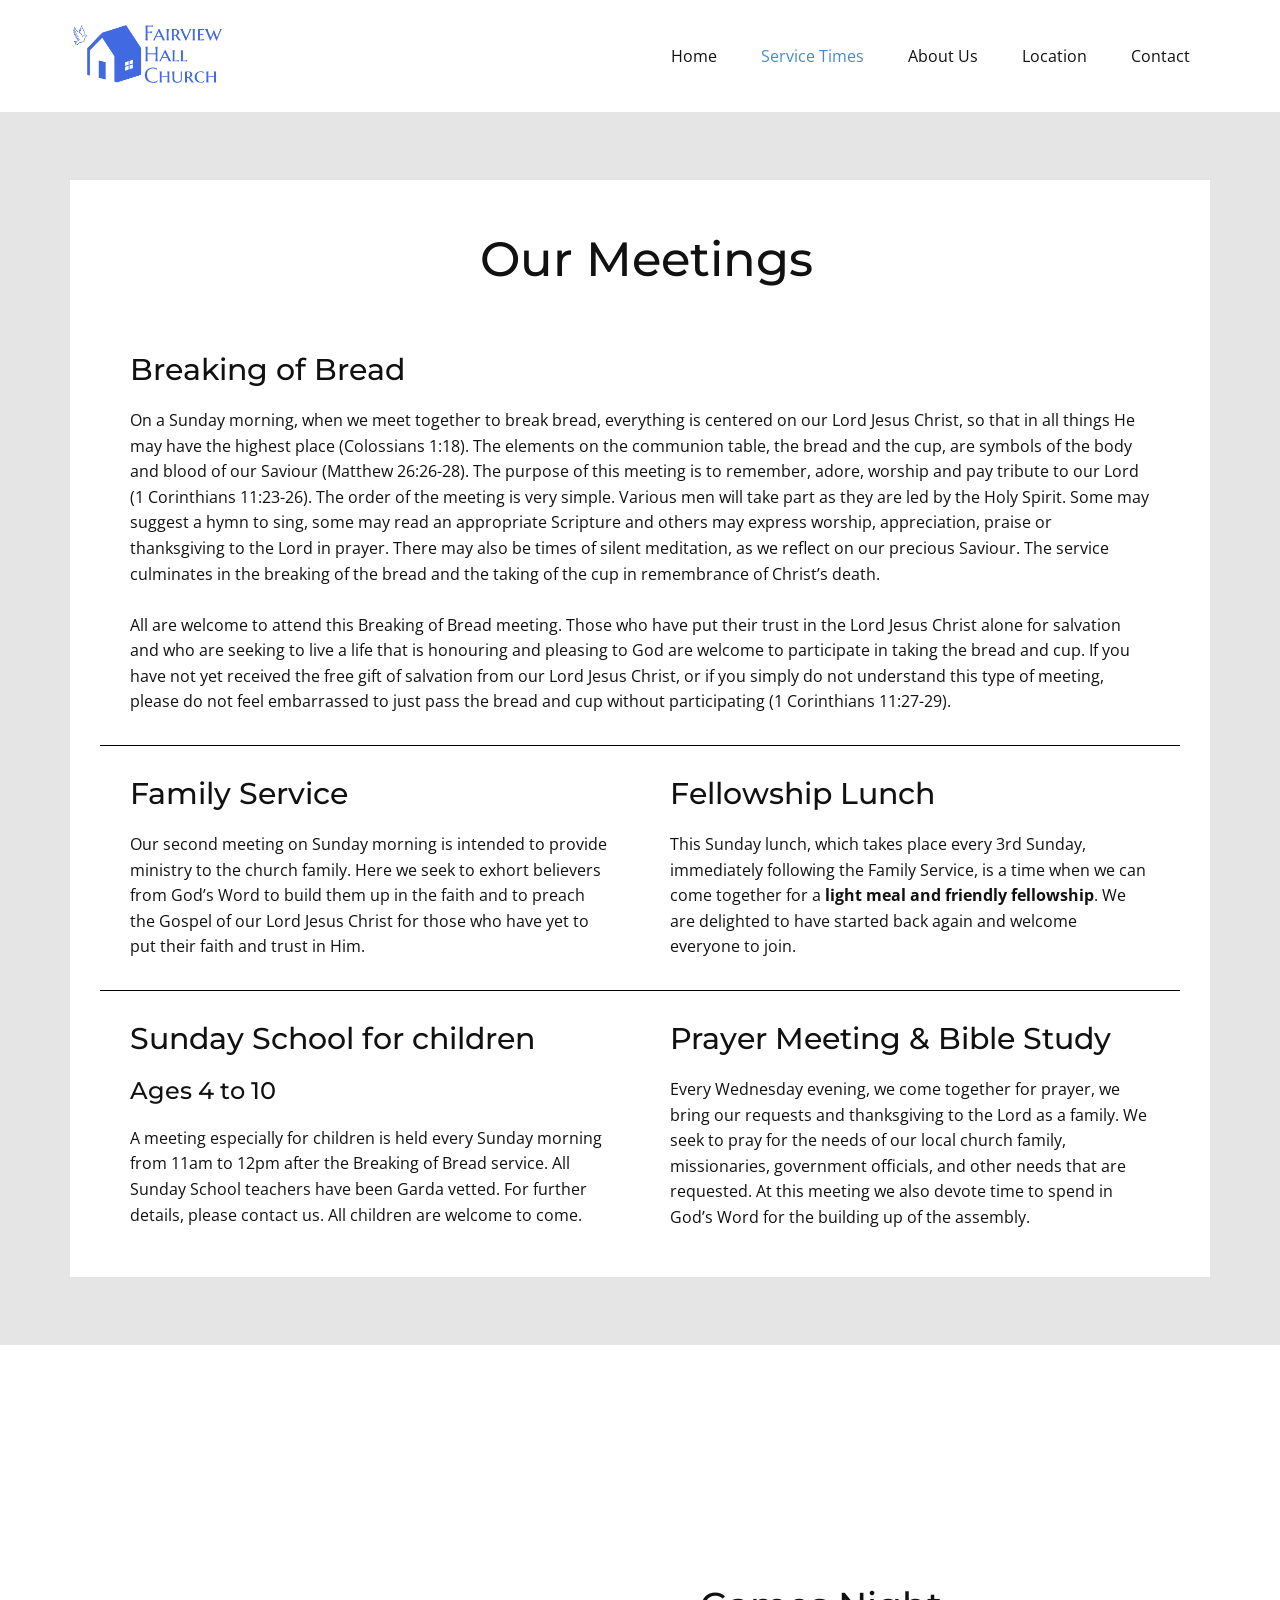
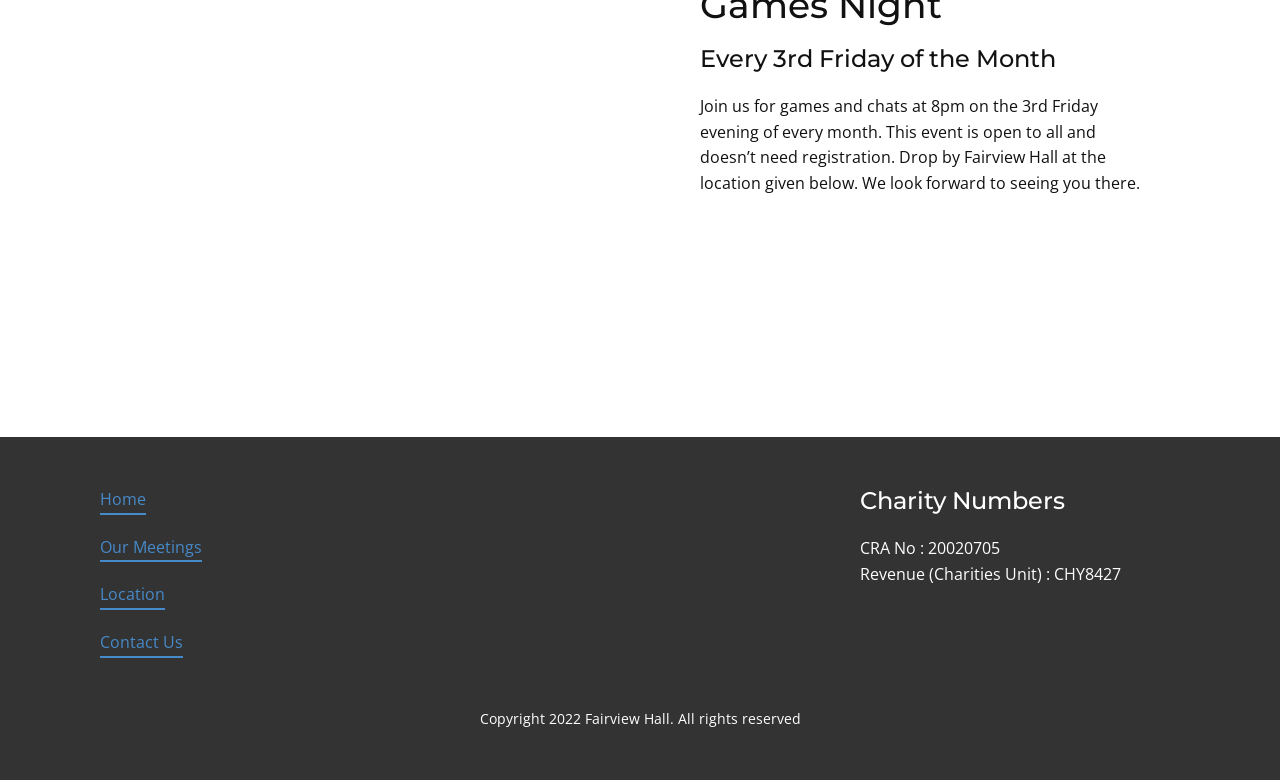
==== Meetings.html @ e2ad4e7b "Nicepage website files initial" ====
<!DOCTYPE html>
<html style="font-size: 16px;" lang="en-IE">

  <head>
    <meta name="viewport" content="width=device-width, initial-scale=1.0">
    <meta charset="utf-8">
    <meta name="keywords"
      content="Fairview, Church, Christian, Christ, God, Bible, Meetings, Assembly">
    <meta name="description"
      content="Main website for Fairview Hall Church to find details about weekly activities and contact for further information">
    <title>Meetings</title>
    <link rel="stylesheet" href="nicepage.css" media="screen">
    <link rel="stylesheet" href="Meetings.css" media="screen">
    <script class="u-script" type="text/javascript" src="jquery.js"
      defer=""></script>
    <script class="u-script" type="text/javascript" src="nicepage.js"
      defer=""></script>
    <script type="text/javascript" src="shared.js"></script>
    <meta name="generator" content="Nicepage 4.18.5, nicepage.com">
    <link rel="icon" href="images/favicon.png">
    <link id="u-theme-google-font" rel="stylesheet"
      href="https://fonts.googleapis.com/css?family=Montserrat:100,100i,200,200i,300,300i,400,400i,500,500i,600,600i,700,700i,800,800i,900,900i|Open+Sans:300,300i,400,400i,500,500i,600,600i,700,700i,800,800i">



    <script type="application/ld+json">{
		"@context": "http://schema.org",
		"@type": "Organization",
		"name": "Fairview Hall Church",
		"logo": "images/LogoMakr-1WssBN.png"
}</script>
    <meta name="theme-color" content="#478ac9">
    <meta property="og:title" content="Meetings">
    <meta property="og:description"
      content="Main website for Fairview Hall Church to find details about weekly activities and contact for further information">
    <meta property="og:type" content="website">
  </head>

  <body class="u-body u-xl-mode" data-lang="en">
    <header class="u-clearfix u-header u-sticky u-sticky-caca u-white u-header"
      id="sec-d228">
      <div class="u-clearfix u-sheet u-sheet-1">
        <a href="https://nicepage.com" class="u-image u-logo u-image-1"
          data-image-width="300" data-image-height="124">
          <img src="images/LogoMakr-1WssBN.png"
            class="u-logo-image u-logo-image-1">
        </a>
        <nav class="u-menu u-menu-one-level u-offcanvas u-menu-1">
          <div class="menu-collapse"
            style="font-size: 1rem; letter-spacing: 0px;">
            <a class="u-button-style u-custom-left-right-menu-spacing u-custom-padding-bottom u-custom-top-bottom-menu-spacing u-nav-link u-text-active-palette-1-base u-text-hover-palette-2-base"
              href="#">
              <svg class="u-svg-link" viewBox="0 0 24 24">
                <use xmlns:xlink="http://www.w3.org/1999/xlink"
                  xlink:href="#menu-hamburger"></use>
              </svg>
              <svg class="u-svg-content" version="1.1" id="menu-hamburger"
                viewBox="0 0 16 16" x="0px" y="0px"
                xmlns:xlink="http://www.w3.org/1999/xlink"
                xmlns="http://www.w3.org/2000/svg">
                <g>
                  <rect y="1" width="16" height="2"></rect>
                  <rect y="7" width="16" height="2"></rect>
                  <rect y="13" width="16" height="2"></rect>
                </g>
              </svg>
            </a>
          </div>
          <div class="u-custom-menu u-nav-container">
            <ul class="u-nav u-unstyled u-nav-1">
              <li class="u-nav-item"><a
                  class="u-button-style u-nav-link u-text-active-palette-1-base u-text-hover-palette-2-base"
                  href="index.html" style="padding: 10px 20px;">Home</a>
              </li>
              <li class="u-nav-item"><a
                  class="n-submenu u-button-style u-nav-link u-text-active-palette-1-base u-text-hover-palette-2-base"
                  href="index.html#sec-service"
                  style="padding: 10px 20px;">Service
                  Times</a>
                <div class="u-nav-popup" data-animation-name=""
                  data-animation-duration="1000" data-animation-delay="0"
                  data-animation-out="0">
                  <ul class="u-nav u-unstyled">
                    <li class="u-nav-item"><a class="u-button-style u-nav-link"
                        href="#">Meetings</a>
                    </li>
                  </ul>
                </div>
              </li>
              <li class="u-nav-item"><a
                  class="u-button-style u-nav-link u-text-active-palette-1-base u-text-hover-palette-2-base"
                  href="index.html#sec-about" style="padding: 10px 20px;">About
                  Us</a>
              </li>
              <li class="u-nav-item"><a
                  class="u-button-style u-nav-link u-text-active-palette-1-base u-text-hover-palette-2-base"
                  href="index.html#sec-location"
                  style="padding: 10px 20px;">Location</a>
              </li>
              <li class="u-nav-item"><a
                  class="u-button-style u-nav-link u-text-active-palette-1-base u-text-hover-palette-2-base"
                  href="index.html#sec-contact"
                  style="padding: 10px 20px;">Contact</a>
              </li>
            </ul>
          </div>
          <div class="u-custom-menu u-nav-container-collapse">
            <div
              class="u-black u-container-style u-inner-container-layout u-opacity u-opacity-95 u-sidenav">
              <div class="u-inner-container-layout u-sidenav-overflow">
                <div class="u-menu-close"></div>
                <ul
                  class="u-align-center u-nav u-popupmenu-items u-unstyled u-nav-3">
                  <li class="u-nav-item"><a class="u-button-style u-nav-link"
                      href="index.html">Home</a>
                  </li>
                  <li class="u-nav-item"><a class="u-button-style u-nav-link"
                      href="index.html#sec-service">Service Times</a>
                    <ul class="u-nav">
                      <li class="u-nav-item"><a
                          class="u-button-style u-nav-link"
                          href="#">Meetings</a>
                      </li>
                    </ul>
                  </li>
                  <li class="u-nav-item"><a class="u-button-style u-nav-link"
                      href="index.html#sec-about">About Us</a>
                  </li>
                  <li class="u-nav-item"><a class="u-button-style u-nav-link"
                      href="index.html#sec-location">Location</a>
                  </li>
                  <li class="u-nav-item"><a class="u-button-style u-nav-link"
                      href="index.html#sec-contact">Contact</a>
                  </li>
                </ul>
              </div>
            </div>
            <div class="u-black u-menu-overlay u-opacity u-opacity-70"></div>
          </div>
        </nav>
      </div>
    </header>
    <section class="u-clearfix u-grey-10 u-section-1" id="sec-2fcf">
      <div class="u-clearfix u-sheet u-valign-middle u-sheet-1">
        <div
          class="u-container-style u-expanded-width u-group u-white u-group-1">
          <div class="u-container-layout u-container-layout-1">
            <h1 class="u-align-center u-text u-text-1">Our Meetings</h1>
            <div class="u-clearfix u-layout-wrap u-layout-wrap-1">
              <div class="u-gutter-0 u-layout">
                <div class="u-layout-col">
                  <div class="u-size-20">
                    <div class="u-layout-row">
                      <div
                        class="u-container-style u-layout-cell u-size-60 u-layout-cell-1">
                        <div
                          class="u-border-1 u-border-black u-border-no-left u-border-no-right u-border-no-top u-container-layout u-container-layout-2">
                          <h3 class="u-text u-text-default u-text-2"> Breaking
                            of Bread</h3>
                          <p class="u-text u-text-default u-text-3"> On a Sunday
                            morning, when we meet together to break bread,
                            everything is centered on our Lord Jesus Christ, so
                            that in all things He may have the highest place
                            (Colossians 1:18). The elements on the communion
                            table, the bread and the cup, are symbols of the
                            body and blood of our Saviour (Matthew 26:26-28).
                            The purpose of this meeting is to remember, adore,
                            worship and pay tribute to our Lord (1 Corinthians
                            11:23-26). The order of the meeting is very simple.
                            Various men will take part as they are led by the
                            Holy Spirit. Some may suggest a hymn to sing, some
                            may read an appropriate Scripture and others may
                            express worship, appreciation, praise or
                            thanksgiving to the Lord in prayer. There may also
                            be times of silent meditation, as we reflect on our
                            precious Saviour. The service culminates in the
                            breaking of the bread and the taking of the cup in
                            remembrance of Christ’s death. <br>
                            <br>All are welcome to attend this Breaking of Bread
                            meeting. Those who have put their trust in the Lord
                            Jesus Christ alone for salvation and who are seeking
                            to live a life that is honouring and pleasing to God
                            are welcome to participate in taking the bread and
                            cup. If you have not yet received the free gift of
                            salvation from our Lord Jesus Christ, or if you
                            simply do not understand this type of meeting,
                            please do not feel embarrassed to just pass the
                            bread and cup without participating (1 Corinthians
                            11:27-29).
                          </p>
                        </div>
                      </div>
                    </div>
                  </div>
                  <div class="u-size-20">
                    <div class="u-layout-row">
                      <div
                        class="u-container-style u-layout-cell u-size-30 u-layout-cell-2">
                        <div
                          class="u-border-1 u-border-black u-border-no-left u-border-no-right u-border-no-top u-container-layout u-container-layout-3">
                          <h3 class="u-text u-text-default u-text-4">Family
                            Service</h3>
                          <p class="u-text u-text-default u-text-5"> Our second
                            meeting on Sunday morning is intended to provide
                            ministry to the church family. Here we seek to
                            exhort believers from God’s Word to build them up in
                            the faith and to preach the Gospel of our Lord Jesus
                            Christ for those who have yet to put their faith and
                            trust in Him.</p>
                        </div>
                      </div>
                      <div
                        class="u-container-style u-layout-cell u-size-30 u-layout-cell-3">
                        <div
                          class="u-border-1 u-border-black u-border-no-left u-border-no-right u-border-no-top u-container-layout u-container-layout-4">
                          <h3 class="u-text u-text-default u-text-6">Fellowship
                            Lunch</h3>
                          <p class="u-text u-text-default u-text-7"> This Sunday
                            lunch, which takes place every 3rd Sunday,
                            immediately following the Family Service, is a time
                            when we can come together for a&nbsp;<b>light meal
                              and friendly fellowship</b>. We are delighted to
                            have started back again and welcome everyone to
                            join.
                          </p>
                        </div>
                      </div>
                    </div>
                  </div>
                  <div class="u-size-20">
                    <div class="u-layout-row">
                      <div
                        class="u-container-style u-layout-cell u-shape-rectangle u-size-30 u-layout-cell-4">
                        <div class="u-container-layout u-container-layout-5">
                          <h3 class="u-text u-text-default u-text-8">Sunday
                            School for children</h3>
                          <h4 class="u-text u-text-default u-text-9">Ages 4 to
                            10</h4>
                          <p class="u-text u-text-default u-text-10"> A meeting
                            especially for children is held every Sunday morning
                            from 11am to 12pm after the Breaking of Bread
                            service. All Sunday School teachers have been Garda
                            vetted. For further details, please contact us. All
                            children are welcome to come.</p>
                        </div>
                      </div>
                      <div
                        class="u-container-style u-layout-cell u-shape-rectangle u-size-30 u-layout-cell-5">
                        <div class="u-container-layout u-container-layout-6">
                          <h3 class="u-text u-text-default u-text-11">Prayer
                            Meeting &amp; Bible Study</h3>
                          <p class="u-text u-text-default u-text-12"> Every
                            Wednesday evening, we come together for prayer, we
                            bring our requests and thanksgiving to the Lord as a
                            family. We seek to pray for the needs of our local
                            church family, missionaries, government officials,
                            and other needs that are requested. At this meeting
                            we also devote time to spend in God’s Word for the
                            building up of the assembly.</p>
                        </div>
                      </div>
                    </div>
                  </div>
                </div>
              </div>
            </div>
          </div>
        </div>
      </div>
    </section>
    <section class="u-clearfix u-section-2" id="sec-2cde">
      <div class="u-clearfix u-sheet u-sheet-1">
        <div class="u-clearfix u-gutter-0 u-layout-wrap u-layout-wrap-1">
          <div class="u-layout" style="">
            <div class="u-layout-row" style="">
              <div
                class="u-align-left u-container-style u-layout-cell u-left-cell u-size-30 u-size-xs-60 u-layout-cell-1"
                src="">
                <div class="u-container-layout u-container-layout-1" src="">
                  <div
                    class="u-expanded-width u-video u-video-contain u-video-1">
                    <div class="embed-responsive embed-responsive-1">
                      <iframe
                        style="position: absolute;top: 0;left: 0;width: 100%;height: 100%;"
                        class="embed-responsive-item"
                        src="https://www.youtube.com/embed/LM0GZDyP-Vg?mute=1&amp;showinfo=0&amp;controls=0&amp;start=0"
                        frameborder="0" allowfullscreen=""></iframe>
                    </div>
                  </div>
                </div>
              </div>
              <div
                class="u-align-left u-container-style u-layout-cell u-right-cell u-shape-rectangle u-size-30 u-size-xs-60 u-layout-cell-2">
                <div
                  class="u-container-layout u-valign-middle u-container-layout-2">
                  <h2 class="u-text u-text-default u-text-1">Games Night</h2>
                  <h4 class="u-text u-text-2">Every 3rd Friday of the Month</h4>
                  <p class="u-text u-text-3"> Join us for games and chats at 8pm
                    on the 3rd Friday evening of every month. This event is open
                    to all and doesn’t need registration. Drop by Fairview Hall
                    at the location given below. We look forward to seeing you
                    there.</p>
                </div>
              </div>
            </div>
          </div>
        </div>
      </div>
    </section>


    <footer class="u-align-center u-clearfix u-footer u-grey-80 u-footer"
      id="sec-e7ee">
      <div class="u-clearfix u-sheet u-sheet-1">
        <div class="u-clearfix u-layout-wrap u-layout-wrap-1">
          <div class="u-layout">
            <div class="u-layout-row">
              <div
                class="u-container-style u-layout-cell u-size-20 u-layout-cell-1">
                <div class="u-container-layout u-container-layout-1">
                  <a href="index.html"
                    class="u-active-none u-border-2 u-border-palette-1-base u-bottom-left-radius-0 u-bottom-right-radius-0 u-btn u-btn-rectangle u-button-style u-hover-none u-none u-radius-0 u-top-left-radius-0 u-top-right-radius-0 u-btn-1">Home</a>
                  <a href="#"
                    class="u-active-none u-border-2 u-border-palette-1-base u-bottom-left-radius-0 u-bottom-right-radius-0 u-btn u-btn-rectangle u-button-style u-hover-none u-none u-radius-0 u-top-left-radius-0 u-top-right-radius-0 u-btn-2">Our
                    Meetings</a>
                  <p class="u-text u-text-default u-text-1">
                    <a class="u-active-none u-border-2 u-border-palette-1-base u-btn u-button-style u-hover-none u-none u-btn-3"
                      href="index.html#sec-location" data-animation-name=""
                      data-animation-duration="0" data-animation-delay="0"
                      data-animation-direction="">Location</a>
                  </p>
                  <a href="index.html#sec-contact"
                    class="u-active-none u-border-2 u-border-palette-1-base u-bottom-left-radius-0 u-bottom-right-radius-0 u-btn u-btn-rectangle u-button-style u-hover-none u-none u-radius-0 u-top-left-radius-0 u-top-right-radius-0 u-btn-4">Contact
                    Us</a>
                </div>
              </div>
              <div
                class="u-container-style u-layout-cell u-size-20 u-layout-cell-2">
                <div class="u-container-layout u-container-layout-2"></div>
              </div>
              <div
                class="u-container-style u-layout-cell u-size-20 u-layout-cell-3">
                <div class="u-container-layout u-container-layout-3">
                  <h4 class="u-text u-text-default u-text-2">Charity Numbers
                  </h4>
                  <p class="u-text u-text-default u-text-3">CRA No :
                    20020705<br>Revenue (Charities Unit) : CHY8427
                  </p>
                </div>
              </div>
            </div>
          </div>
        </div>
        <p class="u-small-text u-text u-text-variant u-text-4">Copyright 2022
          Fairview Hall. All rights reserved</p>
      </div>
    </footer>

  </body>

</html>
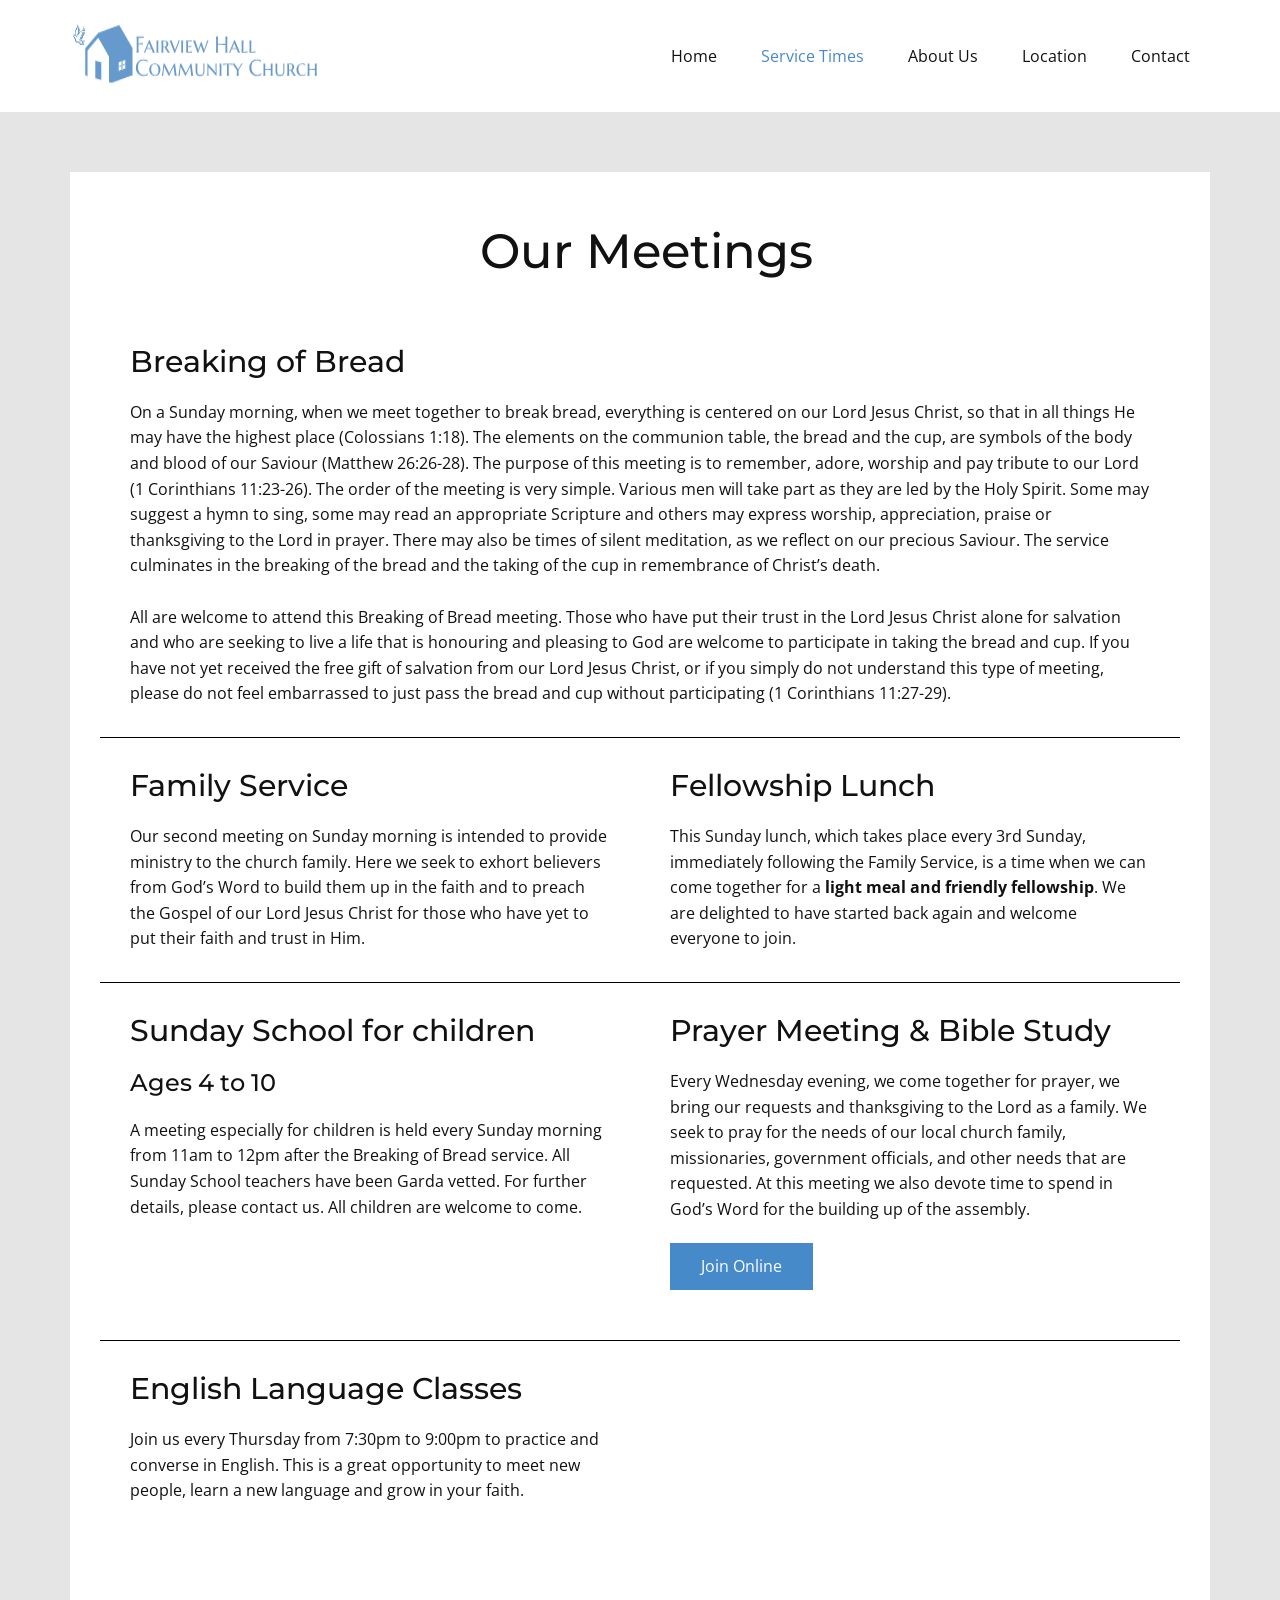
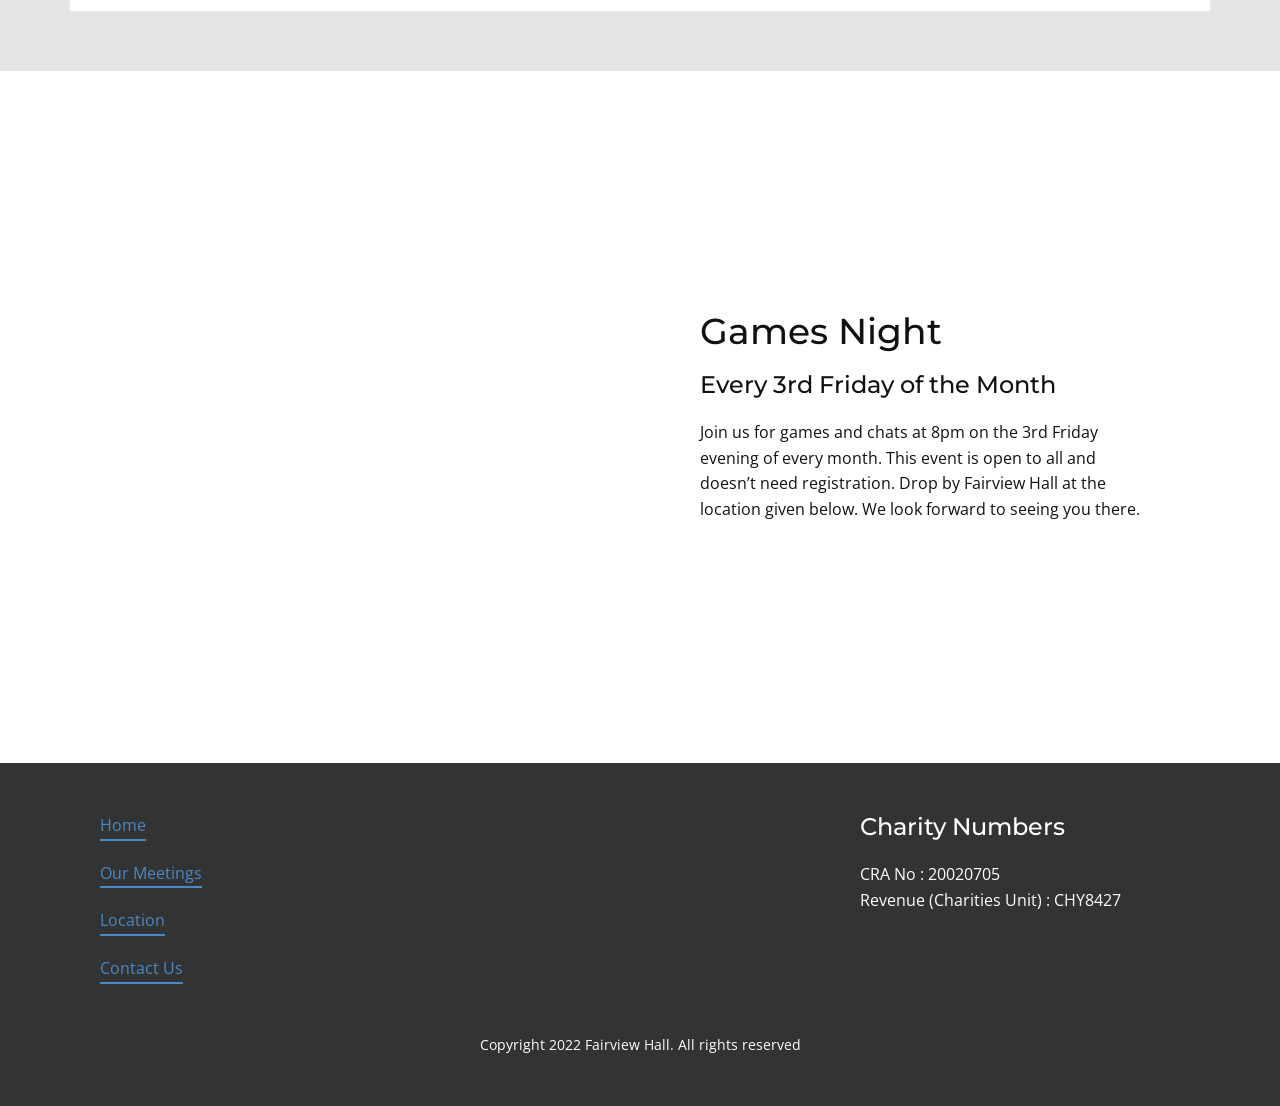
==== commit 011715e6: "NEW: Language class and logo change" ====
--- a/Meetings.html
+++ b/Meetings.html
@@ -1,361 +1,645 @@
 <!DOCTYPE html>
-<html style="font-size: 16px;" lang="en-IE">
+<html style="font-size: 16px" lang="en-IE">
+    <head>
+        <meta name="viewport" content="width=device-width, initial-scale=1.0" />
+        <meta charset="utf-8" />
+        <meta
+            name="keywords"
+            content="Fairview, Church, Christian, Christ, God, Bible, Meetings, Assembly"
+        />
+        <meta
+            name="description"
+            content="Main website for Fairview Hall Church to find details about weekly activities and contact for further information"
+        />
+        <title>Meetings</title>
+        <link rel="stylesheet" href="nicepage.css" media="screen" />
+        <link rel="stylesheet" href="Meetings.css" media="screen" />
+        <script
+            class="u-script"
+            type="text/javascript"
+            src="jquery.js"
+            defer=""
+        ></script>
+        <script
+            class="u-script"
+            type="text/javascript"
+            src="nicepage.js"
+            defer=""
+        ></script>
+        <script type="text/javascript" src="shared.js"></script>
+        <meta name="generator" content="Nicepage 4.18.5, nicepage.com" />
+        <link rel="icon" href="images/favicon.png" />
+        <link
+            id="u-theme-google-font"
+            rel="stylesheet"
+            href="https://fonts.googleapis.com/css?family=Montserrat:100,100i,200,200i,300,300i,400,400i,500,500i,600,600i,700,700i,800,800i,900,900i|Open+Sans:300,300i,400,400i,500,500i,600,600i,700,700i,800,800i"
+        />
 
-  <head>
-    <meta name="viewport" content="width=device-width, initial-scale=1.0">
-    <meta charset="utf-8">
-    <meta name="keywords"
-      content="Fairview, Church, Christian, Christ, God, Bible, Meetings, Assembly">
-    <meta name="description"
-      content="Main website for Fairview Hall Church to find details about weekly activities and contact for further information">
-    <title>Meetings</title>
-    <link rel="stylesheet" href="nicepage.css" media="screen">
-    <link rel="stylesheet" href="Meetings.css" media="screen">
-    <script class="u-script" type="text/javascript" src="jquery.js"
-      defer=""></script>
-    <script class="u-script" type="text/javascript" src="nicepage.js"
-      defer=""></script>
-    <script type="text/javascript" src="shared.js"></script>
-    <meta name="generator" content="Nicepage 4.18.5, nicepage.com">
-    <link rel="icon" href="images/favicon.png">
-    <link id="u-theme-google-font" rel="stylesheet"
-      href="https://fonts.googleapis.com/css?family=Montserrat:100,100i,200,200i,300,300i,400,400i,500,500i,600,600i,700,700i,800,800i,900,900i|Open+Sans:300,300i,400,400i,500,500i,600,600i,700,700i,800,800i">
+        <script type="application/ld+json">
+            {
+                "@context": "http://schema.org",
+                "@type": "Organization",
+                "name": "Fairview Hall Church",
+                "logo": "images/4U8PYB-LogoMakr.png"
+            }
+        </script>
+        <meta name="theme-color" content="#478ac9" />
+        <meta property="og:title" content="Meetings" />
+        <meta
+            property="og:description"
+            content="Main website for Fairview Hall Church to find details about weekly activities and contact for further information"
+        />
+        <meta property="og:type" content="website" />
+    </head>
 
+    <body class="u-body u-xl-mode" data-lang="en">
+        <header
+            class="u-clearfix u-header u-sticky u-sticky-caca u-white u-header"
+            id="sec-d228"
+        >
+            <div class="u-clearfix u-sheet u-sheet-1">
+                <a
+                    href="https://nicepage.com"
+                    class="u-image u-logo u-image-1"
+                    data-image-width="300"
+                    data-image-height="124"
+                >
+                    <img
+                        src="images/4U8PYB-LogoMakr.png"
+                        class="u-logo-image u-logo-image-1"
+                    />
+                </a>
+                <nav class="u-menu u-menu-one-level u-offcanvas u-menu-1">
+                    <div
+                        class="menu-collapse"
+                        style="font-size: 1rem; letter-spacing: 0px"
+                    >
+                        <a
+                            class="u-button-style u-custom-left-right-menu-spacing u-custom-padding-bottom u-custom-top-bottom-menu-spacing u-nav-link u-text-active-palette-1-base u-text-hover-palette-2-base"
+                            href="#"
+                        >
+                            <svg class="u-svg-link" viewBox="0 0 24 24">
+                                <use
+                                    xmlns:xlink="http://www.w3.org/1999/xlink"
+                                    xlink:href="#menu-hamburger"
+                                ></use>
+                            </svg>
+                            <svg
+                                class="u-svg-content"
+                                version="1.1"
+                                id="menu-hamburger"
+                                viewBox="0 0 16 16"
+                                x="0px"
+                                y="0px"
+                                xmlns:xlink="http://www.w3.org/1999/xlink"
+                                xmlns="http://www.w3.org/2000/svg"
+                            >
+                                <g>
+                                    <rect y="1" width="16" height="2"></rect>
+                                    <rect y="7" width="16" height="2"></rect>
+                                    <rect y="13" width="16" height="2"></rect>
+                                </g>
+                            </svg>
+                        </a>
+                    </div>
+                    <div class="u-custom-menu u-nav-container">
+                        <ul class="u-nav u-unstyled u-nav-1">
+                            <li class="u-nav-item">
+                                <a
+                                    class="u-button-style u-nav-link u-text-active-palette-1-base u-text-hover-palette-2-base"
+                                    href="index.html"
+                                    style="padding: 10px 20px"
+                                    >Home</a
+                                >
+                            </li>
+                            <li class="u-nav-item">
+                                <a
+                                    class="n-submenu u-button-style u-nav-link u-text-active-palette-1-base u-text-hover-palette-2-base"
+                                    href="index.html#sec-service"
+                                    style="padding: 10px 20px"
+                                    >Service Times</a
+                                >
+                                <div
+                                    class="u-nav-popup"
+                                    data-animation-name=""
+                                    data-animation-duration="1000"
+                                    data-animation-delay="0"
+                                    data-animation-out="0"
+                                >
+                                    <ul class="u-nav u-unstyled">
+                                        <li class="u-nav-item">
+                                            <a
+                                                class="u-button-style u-nav-link"
+                                                href="#"
+                                                >Meetings</a
+                                            >
+                                        </li>
+                                    </ul>
+                                </div>
+                            </li>
+                            <li class="u-nav-item">
+                                <a
+                                    class="u-button-style u-nav-link u-text-active-palette-1-base u-text-hover-palette-2-base"
+                                    href="index.html#sec-about"
+                                    style="padding: 10px 20px"
+                                    >About Us</a
+                                >
+                            </li>
+                            <li class="u-nav-item">
+                                <a
+                                    class="u-button-style u-nav-link u-text-active-palette-1-base u-text-hover-palette-2-base"
+                                    href="index.html#sec-location"
+                                    style="padding: 10px 20px"
+                                    >Location</a
+                                >
+                            </li>
+                            <li class="u-nav-item">
+                                <a
+                                    class="u-button-style u-nav-link u-text-active-palette-1-base u-text-hover-palette-2-base"
+                                    href="index.html#sec-contact"
+                                    style="padding: 10px 20px"
+                                    >Contact</a
+                                >
+                            </li>
+                        </ul>
+                    </div>
+                    <div class="u-custom-menu u-nav-container-collapse">
+                        <div
+                            class="u-black u-container-style u-inner-container-layout u-opacity u-opacity-95 u-sidenav"
+                        >
+                            <div
+                                class="u-inner-container-layout u-sidenav-overflow"
+                            >
+                                <div class="u-menu-close"></div>
+                                <ul
+                                    class="u-align-center u-nav u-popupmenu-items u-unstyled u-nav-3"
+                                >
+                                    <li class="u-nav-item">
+                                        <a
+                                            class="u-button-style u-nav-link"
+                                            href="index.html"
+                                            >Home</a
+                                        >
+                                    </li>
+                                    <li class="u-nav-item">
+                                        <a
+                                            class="u-button-style u-nav-link"
+                                            href="index.html#sec-service"
+                                            >Service Times</a
+                                        >
+                                        <ul class="u-nav">
+                                            <li class="u-nav-item">
+                                                <a
+                                                    class="u-button-style u-nav-link"
+                                                    href="#"
+                                                    >Meetings</a
+                                                >
+                                            </li>
+                                        </ul>
+                                    </li>
+                                    <li class="u-nav-item">
+                                        <a
+                                            class="u-button-style u-nav-link"
+                                            href="index.html#sec-about"
+                                            >About Us</a
+                                        >
+                                    </li>
+                                    <li class="u-nav-item">
+                                        <a
+                                            class="u-button-style u-nav-link"
+                                            href="index.html#sec-location"
+                                            >Location</a
+                                        >
+                                    </li>
+                                    <li class="u-nav-item">
+                                        <a
+                                            class="u-button-style u-nav-link"
+                                            href="index.html#sec-contact"
+                                            >Contact</a
+                                        >
+                                    </li>
+                                </ul>
+                            </div>
+                        </div>
+                        <div
+                            class="u-black u-menu-overlay u-opacity u-opacity-70"
+                        ></div>
+                    </div>
+                </nav>
+            </div>
+        </header>
+        <section class="u-clearfix u-grey-10 u-section-1" id="sec-2fcf">
+            <div class="u-clearfix u-sheet u-valign-middle u-sheet-1">
+                <div
+                    class="u-container-style u-expanded-width u-group u-white u-group-1"
+                >
+                    <div class="u-container-layout u-container-layout-1">
+                        <h1 class="u-align-center u-text u-text-1">
+                            Our Meetings
+                        </h1>
+                        <div class="u-clearfix u-layout-wrap u-layout-wrap-1">
+                            <div class="u-gutter-0 u-layout">
+                                <div class="u-layout-col">
+                                    <div class="u-size-20">
+                                        <div class="u-layout-row">
+                                            <div
+                                                class="u-container-style u-layout-cell u-size-60 u-layout-cell-1"
+                                            >
+                                                <div
+                                                    class="u-border-1 u-border-black u-border-no-left u-border-no-right u-border-no-top u-container-layout u-container-layout-2"
+                                                >
+                                                    <h3
+                                                        class="u-text u-text-default u-text-2"
+                                                    >
+                                                        Breaking of Bread
+                                                    </h3>
+                                                    <p
+                                                        class="u-text u-text-default u-text-3"
+                                                    >
+                                                        On a Sunday morning,
+                                                        when we meet together to
+                                                        break bread, everything
+                                                        is centered on our Lord
+                                                        Jesus Christ, so that in
+                                                        all things He may have
+                                                        the highest place
+                                                        (Colossians 1:18). The
+                                                        elements on the
+                                                        communion table, the
+                                                        bread and the cup, are
+                                                        symbols of the body and
+                                                        blood of our Saviour
+                                                        (Matthew 26:26-28). The
+                                                        purpose of this meeting
+                                                        is to remember, adore,
+                                                        worship and pay tribute
+                                                        to our Lord (1
+                                                        Corinthians 11:23-26).
+                                                        The order of the meeting
+                                                        is very simple. Various
+                                                        men will take part as
+                                                        they are led by the Holy
+                                                        Spirit. Some may suggest
+                                                        a hymn to sing, some may
+                                                        read an appropriate
+                                                        Scripture and others may
+                                                        express worship,
+                                                        appreciation, praise or
+                                                        thanksgiving to the Lord
+                                                        in prayer. There may
+                                                        also be times of silent
+                                                        meditation, as we
+                                                        reflect on our precious
+                                                        Saviour. The service
+                                                        culminates in the
+                                                        breaking of the bread
+                                                        and the taking of the
+                                                        cup in remembrance of
+                                                        Christ’s death. <br />
+                                                        <br />All are welcome to
+                                                        attend this Breaking of
+                                                        Bread meeting. Those who
+                                                        have put their trust in
+                                                        the Lord Jesus Christ
+                                                        alone for salvation and
+                                                        who are seeking to live
+                                                        a life that is honouring
+                                                        and pleasing to God are
+                                                        welcome to participate
+                                                        in taking the bread and
+                                                        cup. If you have not yet
+                                                        received the free gift
+                                                        of salvation from our
+                                                        Lord Jesus Christ, or if
+                                                        you simply do not
+                                                        understand this type of
+                                                        meeting, please do not
+                                                        feel embarrassed to just
+                                                        pass the bread and cup
+                                                        without participating (1
+                                                        Corinthians 11:27-29).
+                                                    </p>
+                                                </div>
+                                            </div>
+                                        </div>
+                                    </div>
+                                    <div class="u-size-20">
+                                        <div class="u-layout-row">
+                                            <div
+                                                class="u-container-style u-layout-cell u-size-30 u-layout-cell-2"
+                                            >
+                                                <div
+                                                    class="u-border-1 u-border-black u-border-no-left u-border-no-right u-border-no-top u-container-layout u-container-layout-3"
+                                                >
+                                                    <h3
+                                                        class="u-text u-text-default u-text-4"
+                                                    >
+                                                        Family Service
+                                                    </h3>
+                                                    <p
+                                                        class="u-text u-text-default u-text-5"
+                                                    >
+                                                        Our second meeting on
+                                                        Sunday morning is
+                                                        intended to provide
+                                                        ministry to the church
+                                                        family. Here we seek to
+                                                        exhort believers from
+                                                        God’s Word to build them
+                                                        up in the faith and to
+                                                        preach the Gospel of our
+                                                        Lord Jesus Christ for
+                                                        those who have yet to
+                                                        put their faith and
+                                                        trust in Him.
+                                                    </p>
+                                                </div>
+                                            </div>
+                                            <div
+                                                class="u-container-style u-layout-cell u-size-30 u-layout-cell-3"
+                                            >
+                                                <div
+                                                    class="u-border-1 u-border-black u-border-no-left u-border-no-right u-border-no-top u-container-layout u-container-layout-4"
+                                                >
+                                                    <h3
+                                                        class="u-text u-text-default u-text-6"
+                                                    >
+                                                        Fellowship Lunch
+                                                    </h3>
+                                                    <p
+                                                        class="u-text u-text-default u-text-7"
+                                                    >
+                                                        This Sunday lunch, which
+                                                        takes place every 3rd
+                                                        Sunday, immediately
+                                                        following the Family
+                                                        Service, is a time when
+                                                        we can come together for
+                                                        a&nbsp;<b
+                                                            >light meal and
+                                                            friendly
+                                                            fellowship</b
+                                                        >. We are delighted to
+                                                        have started back again
+                                                        and welcome everyone to
+                                                        join.
+                                                    </p>
+                                                </div>
+                                            </div>
+                                        </div>
+                                    </div>
+                                    <div class="u-size-20">
+                                        <div
+                                            class="u-layout-row u-border-1 u-border-black u-border-no-left u-border-no-right u-border-no-top"
+                                        >
+                                            <div
+                                                class="u-container-style u-layout-cell u-shape-rectangle u-size-30 u-layout-cell-4"
+                                            >
+                                                <div
+                                                    class="u-container-layout u-container-layout-5"
+                                                >
+                                                    <h3
+                                                        class="u-text u-text-default u-text-8"
+                                                    >
+                                                        Sunday School for
+                                                        children
+                                                    </h3>
+                                                    <h4
+                                                        class="u-text u-text-default u-text-9"
+                                                    >
+                                                        Ages 4 to 10
+                                                    </h4>
+                                                    <p
+                                                        class="u-text u-text-default u-text-10"
+                                                    >
+                                                        A meeting especially for
+                                                        children is held every
+                                                        Sunday morning from 11am
+                                                        to 12pm after the
+                                                        Breaking of Bread
+                                                        service. All Sunday
+                                                        School teachers have
+                                                        been Garda vetted. For
+                                                        further details, please
+                                                        contact us. All children
+                                                        are welcome to come.
+                                                    </p>
+                                                </div>
+                                            </div>
+                                            <div
+                                                class="u-container-style u-layout-cell u-shape-rectangle u-size-30 u-layout-cell-5"
+                                            >
+                                                <div
+                                                    class="u-container-layout u-container-layout-6"
+                                                >
+                                                    <h3
+                                                        class="u-text u-text-default u-text-11"
+                                                    >
+                                                        Prayer Meeting &amp;
+                                                        Bible Study
+                                                    </h3>
+                                                    <p
+                                                        class="u-text u-text-default u-text-12"
+                                                    >
+                                                        Every Wednesday evening,
+                                                        we come together for
+                                                        prayer, we bring our
+                                                        requests and
+                                                        thanksgiving to the Lord
+                                                        as a family. We seek to
+                                                        pray for the needs of
+                                                        our local church family,
+                                                        missionaries, government
+                                                        officials, and other
+                                                        needs that are
+                                                        requested. At this
+                                                        meeting we also devote
+                                                        time to spend in God’s
+                                                        Word for the building up
+                                                        of the assembly.
+                                                    </p>
+                                                    <a
+                                                        class="u-button-link u-button-style u-border-1 u-btn"
+                                                        href="https://fairviewhall.my.webex.com/meet/FH"
+                                                        >Join Online</a
+                                                    >
+                                                </div>
+                                            </div>
+                                        </div>
+                                    </div>
+                                    <div class="u-size-20">
+                                        <div class="u-layout-row">
+                                            <div
+                                                class="u-container-style u-layout-cell u-shape-rectangle u-size-30 u-layout-cell-5"
+                                            >
+                                                <div
+                                                    class="u-container-layout u-container-layout-6"
+                                                >
+                                                    <h3
+                                                        class="u-text u-text-default u-text-11"
+                                                    >
+                                                        English Language Classes
+                                                    </h3>
+                                                    <p
+                                                        class="u-text u-text-default u-text-12"
+                                                    >
+                                                        Join us every Thursday
+                                                        from 7:30pm to 9:00pm to
+                                                        practice and converse in
+                                                        English. This is a great
+                                                        opportunity to meet new
+                                                        people, learn a new
+                                                        language and grow in
+                                                        your faith.
+                                                    </p>
+                                                </div>
+                                            </div>
+                                        </div>
+                                    </div>
+                                </div>
+                            </div>
+                        </div>
+                    </div>
+                </div>
+            </div>
+        </section>
+        <section class="u-clearfix u-section-2" id="sec-2cde">
+            <div class="u-clearfix u-sheet u-sheet-1">
+                <div
+                    class="u-clearfix u-gutter-0 u-layout-wrap u-layout-wrap-1"
+                >
+                    <div class="u-layout" style="">
+                        <div class="u-layout-row" style="">
+                            <div
+                                class="u-align-left u-container-style u-layout-cell u-left-cell u-size-30 u-size-xs-60 u-layout-cell-1"
+                                src=""
+                            >
+                                <div
+                                    class="u-container-layout u-container-layout-1"
+                                    src=""
+                                >
+                                    <div
+                                        class="u-expanded-width u-video u-video-contain u-video-1"
+                                    >
+                                        <div
+                                            class="embed-responsive embed-responsive-1"
+                                        >
+                                            <iframe
+                                                style="
+                                                    position: absolute;
+                                                    top: 0;
+                                                    left: 0;
+                                                    width: 100%;
+                                                    height: 100%;
+                                                "
+                                                class="embed-responsive-item"
+                                                src="https://www.youtube.com/embed/LM0GZDyP-Vg?mute=1&amp;showinfo=0&amp;controls=0&amp;start=0"
+                                                frameborder="0"
+                                                allowfullscreen=""
+                                            ></iframe>
+                                        </div>
+                                    </div>
+                                </div>
+                            </div>
+                            <div
+                                class="u-align-left u-container-style u-layout-cell u-right-cell u-shape-rectangle u-size-30 u-size-xs-60 u-layout-cell-2"
+                            >
+                                <div
+                                    class="u-container-layout u-valign-middle u-container-layout-2"
+                                >
+                                    <h2 class="u-text u-text-default u-text-1">
+                                        Games Night
+                                    </h2>
+                                    <h4 class="u-text u-text-2">
+                                        Every 3rd Friday of the Month
+                                    </h4>
+                                    <p class="u-text u-text-3">
+                                        Join us for games and chats at 8pm on
+                                        the 3rd Friday evening of every month.
+                                        This event is open to all and doesn’t
+                                        need registration. Drop by Fairview Hall
+                                        at the location given below. We look
+                                        forward to seeing you there.
+                                    </p>
+                                </div>
+                            </div>
+                        </div>
+                    </div>
+                </div>
+            </div>
+        </section>
 
-
-    <script type="application/ld+json">{
-		"@context": "http://schema.org",
-		"@type": "Organization",
-		"name": "Fairview Hall Church",
-		"logo": "images/LogoMakr-1WssBN.png"
-}</script>
-    <meta name="theme-color" content="#478ac9">
-    <meta property="og:title" content="Meetings">
-    <meta property="og:description"
-      content="Main website for Fairview Hall Church to find details about weekly activities and contact for further information">
-    <meta property="og:type" content="website">
-  </head>
-
-  <body class="u-body u-xl-mode" data-lang="en">
-    <header class="u-clearfix u-header u-sticky u-sticky-caca u-white u-header"
-      id="sec-d228">
-      <div class="u-clearfix u-sheet u-sheet-1">
-        <a href="https://nicepage.com" class="u-image u-logo u-image-1"
-          data-image-width="300" data-image-height="124">
-          <img src="images/LogoMakr-1WssBN.png"
-            class="u-logo-image u-logo-image-1">
-        </a>
-        <nav class="u-menu u-menu-one-level u-offcanvas u-menu-1">
-          <div class="menu-collapse"
-            style="font-size: 1rem; letter-spacing: 0px;">
-            <a class="u-button-style u-custom-left-right-menu-spacing u-custom-padding-bottom u-custom-top-bottom-menu-spacing u-nav-link u-text-active-palette-1-base u-text-hover-palette-2-base"
-              href="#">
-              <svg class="u-svg-link" viewBox="0 0 24 24">
-                <use xmlns:xlink="http://www.w3.org/1999/xlink"
-                  xlink:href="#menu-hamburger"></use>
-              </svg>
-              <svg class="u-svg-content" version="1.1" id="menu-hamburger"
-                viewBox="0 0 16 16" x="0px" y="0px"
-                xmlns:xlink="http://www.w3.org/1999/xlink"
-                xmlns="http://www.w3.org/2000/svg">
-                <g>
-                  <rect y="1" width="16" height="2"></rect>
-                  <rect y="7" width="16" height="2"></rect>
-                  <rect y="13" width="16" height="2"></rect>
-                </g>
-              </svg>
-            </a>
-          </div>
-          <div class="u-custom-menu u-nav-container">
-            <ul class="u-nav u-unstyled u-nav-1">
-              <li class="u-nav-item"><a
-                  class="u-button-style u-nav-link u-text-active-palette-1-base u-text-hover-palette-2-base"
-                  href="index.html" style="padding: 10px 20px;">Home</a>
-              </li>
-              <li class="u-nav-item"><a
-                  class="n-submenu u-button-style u-nav-link u-text-active-palette-1-base u-text-hover-palette-2-base"
-                  href="index.html#sec-service"
-                  style="padding: 10px 20px;">Service
-                  Times</a>
-                <div class="u-nav-popup" data-animation-name=""
-                  data-animation-duration="1000" data-animation-delay="0"
-                  data-animation-out="0">
-                  <ul class="u-nav u-unstyled">
-                    <li class="u-nav-item"><a class="u-button-style u-nav-link"
-                        href="#">Meetings</a>
-                    </li>
-                  </ul>
+        <footer
+            class="u-align-center u-clearfix u-footer u-grey-80 u-footer"
+            id="sec-e7ee"
+        >
+            <div class="u-clearfix u-sheet u-sheet-1">
+                <div class="u-clearfix u-layout-wrap u-layout-wrap-1">
+                    <div class="u-layout">
+                        <div class="u-layout-row">
+                            <div
+                                class="u-container-style u-layout-cell u-size-20 u-layout-cell-1"
+                            >
+                                <div
+                                    class="u-container-layout u-container-layout-1"
+                                >
+                                    <a
+                                        href="index.html"
+                                        class="u-active-none u-border-2 u-border-palette-1-base u-bottom-left-radius-0 u-bottom-right-radius-0 u-btn u-btn-rectangle u-button-style u-hover-none u-none u-radius-0 u-top-left-radius-0 u-top-right-radius-0 u-btn-1"
+                                        >Home</a
+                                    >
+                                    <a
+                                        href="#"
+                                        class="u-active-none u-border-2 u-border-palette-1-base u-bottom-left-radius-0 u-bottom-right-radius-0 u-btn u-btn-rectangle u-button-style u-hover-none u-none u-radius-0 u-top-left-radius-0 u-top-right-radius-0 u-btn-2"
+                                        >Our Meetings</a
+                                    >
+                                    <p class="u-text u-text-default u-text-1">
+                                        <a
+                                            class="u-active-none u-border-2 u-border-palette-1-base u-btn u-button-style u-hover-none u-none u-btn-3"
+                                            href="index.html#sec-location"
+                                            data-animation-name=""
+                                            data-animation-duration="0"
+                                            data-animation-delay="0"
+                                            data-animation-direction=""
+                                            >Location</a
+                                        >
+                                    </p>
+                                    <a
+                                        href="index.html#sec-contact"
+                                        class="u-active-none u-border-2 u-border-palette-1-base u-bottom-left-radius-0 u-bottom-right-radius-0 u-btn u-btn-rectangle u-button-style u-hover-none u-none u-radius-0 u-top-left-radius-0 u-top-right-radius-0 u-btn-4"
+                                        >Contact Us</a
+                                    >
+                                </div>
+                            </div>
+                            <div
+                                class="u-container-style u-layout-cell u-size-20 u-layout-cell-2"
+                            >
+                                <div
+                                    class="u-container-layout u-container-layout-2"
+                                ></div>
+                            </div>
+                            <div
+                                class="u-container-style u-layout-cell u-size-20 u-layout-cell-3"
+                            >
+                                <div
+                                    class="u-container-layout u-container-layout-3"
+                                >
+                                    <h4 class="u-text u-text-default u-text-2">
+                                        Charity Numbers
+                                    </h4>
+                                    <p class="u-text u-text-default u-text-3">
+                                        CRA No : 20020705<br />Revenue
+                                        (Charities Unit) : CHY8427
+                                    </p>
+                                </div>
+                            </div>
+                        </div>
+                    </div>
                 </div>
-              </li>
-              <li class="u-nav-item"><a
-                  class="u-button-style u-nav-link u-text-active-palette-1-base u-text-hover-palette-2-base"
-                  href="index.html#sec-about" style="padding: 10px 20px;">About
-                  Us</a>
-              </li>
-              <li class="u-nav-item"><a
-                  class="u-button-style u-nav-link u-text-active-palette-1-base u-text-hover-palette-2-base"
-                  href="index.html#sec-location"
-                  style="padding: 10px 20px;">Location</a>
-              </li>
-              <li class="u-nav-item"><a
-                  class="u-button-style u-nav-link u-text-active-palette-1-base u-text-hover-palette-2-base"
-                  href="index.html#sec-contact"
-                  style="padding: 10px 20px;">Contact</a>
-              </li>
-            </ul>
-          </div>
-          <div class="u-custom-menu u-nav-container-collapse">
-            <div
-              class="u-black u-container-style u-inner-container-layout u-opacity u-opacity-95 u-sidenav">
-              <div class="u-inner-container-layout u-sidenav-overflow">
-                <div class="u-menu-close"></div>
-                <ul
-                  class="u-align-center u-nav u-popupmenu-items u-unstyled u-nav-3">
-                  <li class="u-nav-item"><a class="u-button-style u-nav-link"
-                      href="index.html">Home</a>
-                  </li>
-                  <li class="u-nav-item"><a class="u-button-style u-nav-link"
-                      href="index.html#sec-service">Service Times</a>
-                    <ul class="u-nav">
-                      <li class="u-nav-item"><a
-                          class="u-button-style u-nav-link"
-                          href="#">Meetings</a>
-                      </li>
-                    </ul>
-                  </li>
-                  <li class="u-nav-item"><a class="u-button-style u-nav-link"
-                      href="index.html#sec-about">About Us</a>
-                  </li>
-                  <li class="u-nav-item"><a class="u-button-style u-nav-link"
-                      href="index.html#sec-location">Location</a>
-                  </li>
-                  <li class="u-nav-item"><a class="u-button-style u-nav-link"
-                      href="index.html#sec-contact">Contact</a>
-                  </li>
-                </ul>
-              </div>
+                <p class="u-small-text u-text u-text-variant u-text-4">
+                    Copyright 2022 Fairview Hall. All rights reserved
+                </p>
             </div>
-            <div class="u-black u-menu-overlay u-opacity u-opacity-70"></div>
-          </div>
-        </nav>
-      </div>
-    </header>
-    <section class="u-clearfix u-grey-10 u-section-1" id="sec-2fcf">
-      <div class="u-clearfix u-sheet u-valign-middle u-sheet-1">
-        <div
-          class="u-container-style u-expanded-width u-group u-white u-group-1">
-          <div class="u-container-layout u-container-layout-1">
-            <h1 class="u-align-center u-text u-text-1">Our Meetings</h1>
-            <div class="u-clearfix u-layout-wrap u-layout-wrap-1">
-              <div class="u-gutter-0 u-layout">
-                <div class="u-layout-col">
-                  <div class="u-size-20">
-                    <div class="u-layout-row">
-                      <div
-                        class="u-container-style u-layout-cell u-size-60 u-layout-cell-1">
-                        <div
-                          class="u-border-1 u-border-black u-border-no-left u-border-no-right u-border-no-top u-container-layout u-container-layout-2">
-                          <h3 class="u-text u-text-default u-text-2"> Breaking
-                            of Bread</h3>
-                          <p class="u-text u-text-default u-text-3"> On a Sunday
-                            morning, when we meet together to break bread,
-                            everything is centered on our Lord Jesus Christ, so
-                            that in all things He may have the highest place
-                            (Colossians 1:18). The elements on the communion
-                            table, the bread and the cup, are symbols of the
-                            body and blood of our Saviour (Matthew 26:26-28).
-                            The purpose of this meeting is to remember, adore,
-                            worship and pay tribute to our Lord (1 Corinthians
-                            11:23-26). The order of the meeting is very simple.
-                            Various men will take part as they are led by the
-                            Holy Spirit. Some may suggest a hymn to sing, some
-                            may read an appropriate Scripture and others may
-                            express worship, appreciation, praise or
-                            thanksgiving to the Lord in prayer. There may also
-                            be times of silent meditation, as we reflect on our
-                            precious Saviour. The service culminates in the
-                            breaking of the bread and the taking of the cup in
-                            remembrance of Christ’s death. <br>
-                            <br>All are welcome to attend this Breaking of Bread
-                            meeting. Those who have put their trust in the Lord
-                            Jesus Christ alone for salvation and who are seeking
-                            to live a life that is honouring and pleasing to God
-                            are welcome to participate in taking the bread and
-                            cup. If you have not yet received the free gift of
-                            salvation from our Lord Jesus Christ, or if you
-                            simply do not understand this type of meeting,
-                            please do not feel embarrassed to just pass the
-                            bread and cup without participating (1 Corinthians
-                            11:27-29).
-                          </p>
-                        </div>
-                      </div>
-                    </div>
-                  </div>
-                  <div class="u-size-20">
-                    <div class="u-layout-row">
-                      <div
-                        class="u-container-style u-layout-cell u-size-30 u-layout-cell-2">
-                        <div
-                          class="u-border-1 u-border-black u-border-no-left u-border-no-right u-border-no-top u-container-layout u-container-layout-3">
-                          <h3 class="u-text u-text-default u-text-4">Family
-                            Service</h3>
-                          <p class="u-text u-text-default u-text-5"> Our second
-                            meeting on Sunday morning is intended to provide
-                            ministry to the church family. Here we seek to
-                            exhort believers from God’s Word to build them up in
-                            the faith and to preach the Gospel of our Lord Jesus
-                            Christ for those who have yet to put their faith and
-                            trust in Him.</p>
-                        </div>
-                      </div>
-                      <div
-                        class="u-container-style u-layout-cell u-size-30 u-layout-cell-3">
-                        <div
-                          class="u-border-1 u-border-black u-border-no-left u-border-no-right u-border-no-top u-container-layout u-container-layout-4">
-                          <h3 class="u-text u-text-default u-text-6">Fellowship
-                            Lunch</h3>
-                          <p class="u-text u-text-default u-text-7"> This Sunday
-                            lunch, which takes place every 3rd Sunday,
-                            immediately following the Family Service, is a time
-                            when we can come together for a&nbsp;<b>light meal
-                              and friendly fellowship</b>. We are delighted to
-                            have started back again and welcome everyone to
-                            join.
-                          </p>
-                        </div>
-                      </div>
-                    </div>
-                  </div>
-                  <div class="u-size-20">
-                    <div class="u-layout-row">
-                      <div
-                        class="u-container-style u-layout-cell u-shape-rectangle u-size-30 u-layout-cell-4">
-                        <div class="u-container-layout u-container-layout-5">
-                          <h3 class="u-text u-text-default u-text-8">Sunday
-                            School for children</h3>
-                          <h4 class="u-text u-text-default u-text-9">Ages 4 to
-                            10</h4>
-                          <p class="u-text u-text-default u-text-10"> A meeting
-                            especially for children is held every Sunday morning
-                            from 11am to 12pm after the Breaking of Bread
-                            service. All Sunday School teachers have been Garda
-                            vetted. For further details, please contact us. All
-                            children are welcome to come.</p>
-                        </div>
-                      </div>
-                      <div
-                        class="u-container-style u-layout-cell u-shape-rectangle u-size-30 u-layout-cell-5">
-                        <div class="u-container-layout u-container-layout-6">
-                          <h3 class="u-text u-text-default u-text-11">Prayer
-                            Meeting &amp; Bible Study</h3>
-                          <p class="u-text u-text-default u-text-12"> Every
-                            Wednesday evening, we come together for prayer, we
-                            bring our requests and thanksgiving to the Lord as a
-                            family. We seek to pray for the needs of our local
-                            church family, missionaries, government officials,
-                            and other needs that are requested. At this meeting
-                            we also devote time to spend in God’s Word for the
-                            building up of the assembly.</p>
-                        </div>
-                      </div>
-                    </div>
-                  </div>
-                </div>
-              </div>
-            </div>
-          </div>
-        </div>
-      </div>
-    </section>
-    <section class="u-clearfix u-section-2" id="sec-2cde">
-      <div class="u-clearfix u-sheet u-sheet-1">
-        <div class="u-clearfix u-gutter-0 u-layout-wrap u-layout-wrap-1">
-          <div class="u-layout" style="">
-            <div class="u-layout-row" style="">
-              <div
-                class="u-align-left u-container-style u-layout-cell u-left-cell u-size-30 u-size-xs-60 u-layout-cell-1"
-                src="">
-                <div class="u-container-layout u-container-layout-1" src="">
-                  <div
-                    class="u-expanded-width u-video u-video-contain u-video-1">
-                    <div class="embed-responsive embed-responsive-1">
-                      <iframe
-                        style="position: absolute;top: 0;left: 0;width: 100%;height: 100%;"
-                        class="embed-responsive-item"
-                        src="https://www.youtube.com/embed/LM0GZDyP-Vg?mute=1&amp;showinfo=0&amp;controls=0&amp;start=0"
-                        frameborder="0" allowfullscreen=""></iframe>
-                    </div>
-                  </div>
-                </div>
-              </div>
-              <div
-                class="u-align-left u-container-style u-layout-cell u-right-cell u-shape-rectangle u-size-30 u-size-xs-60 u-layout-cell-2">
-                <div
-                  class="u-container-layout u-valign-middle u-container-layout-2">
-                  <h2 class="u-text u-text-default u-text-1">Games Night</h2>
-                  <h4 class="u-text u-text-2">Every 3rd Friday of the Month</h4>
-                  <p class="u-text u-text-3"> Join us for games and chats at 8pm
-                    on the 3rd Friday evening of every month. This event is open
-                    to all and doesn’t need registration. Drop by Fairview Hall
-                    at the location given below. We look forward to seeing you
-                    there.</p>
-                </div>
-              </div>
-            </div>
-          </div>
-        </div>
-      </div>
-    </section>
-
-
-    <footer class="u-align-center u-clearfix u-footer u-grey-80 u-footer"
-      id="sec-e7ee">
-      <div class="u-clearfix u-sheet u-sheet-1">
-        <div class="u-clearfix u-layout-wrap u-layout-wrap-1">
-          <div class="u-layout">
-            <div class="u-layout-row">
-              <div
-                class="u-container-style u-layout-cell u-size-20 u-layout-cell-1">
-                <div class="u-container-layout u-container-layout-1">
-                  <a href="index.html"
-                    class="u-active-none u-border-2 u-border-palette-1-base u-bottom-left-radius-0 u-bottom-right-radius-0 u-btn u-btn-rectangle u-button-style u-hover-none u-none u-radius-0 u-top-left-radius-0 u-top-right-radius-0 u-btn-1">Home</a>
-                  <a href="#"
-                    class="u-active-none u-border-2 u-border-palette-1-base u-bottom-left-radius-0 u-bottom-right-radius-0 u-btn u-btn-rectangle u-button-style u-hover-none u-none u-radius-0 u-top-left-radius-0 u-top-right-radius-0 u-btn-2">Our
-                    Meetings</a>
-                  <p class="u-text u-text-default u-text-1">
-                    <a class="u-active-none u-border-2 u-border-palette-1-base u-btn u-button-style u-hover-none u-none u-btn-3"
-                      href="index.html#sec-location" data-animation-name=""
-                      data-animation-duration="0" data-animation-delay="0"
-                      data-animation-direction="">Location</a>
-                  </p>
-                  <a href="index.html#sec-contact"
-                    class="u-active-none u-border-2 u-border-palette-1-base u-bottom-left-radius-0 u-bottom-right-radius-0 u-btn u-btn-rectangle u-button-style u-hover-none u-none u-radius-0 u-top-left-radius-0 u-top-right-radius-0 u-btn-4">Contact
-                    Us</a>
-                </div>
-              </div>
-              <div
-                class="u-container-style u-layout-cell u-size-20 u-layout-cell-2">
-                <div class="u-container-layout u-container-layout-2"></div>
-              </div>
-              <div
-                class="u-container-style u-layout-cell u-size-20 u-layout-cell-3">
-                <div class="u-container-layout u-container-layout-3">
-                  <h4 class="u-text u-text-default u-text-2">Charity Numbers
-                  </h4>
-                  <p class="u-text u-text-default u-text-3">CRA No :
-                    20020705<br>Revenue (Charities Unit) : CHY8427
-                  </p>
-                </div>
-              </div>
-            </div>
-          </div>
-        </div>
-        <p class="u-small-text u-text u-text-variant u-text-4">Copyright 2022
-          Fairview Hall. All rights reserved</p>
-      </div>
-    </footer>
-
-  </body>
-
-</html>+        </footer>
+    </body>
+</html>
--- a/nicepage.css
+++ b/nicepage.css
@@ -38294,7 +38294,6 @@
 }
 
 .u-header .u-image-1 {
-  width: 155px;
   height: 64px;
   margin: 22px auto 0 0;
 }
@@ -38317,10 +38316,6 @@
   font-size: 1.25rem;
 }
 @media (max-width: 1199px) {
-  .u-header .u-image-1 {
-    width: 155px;
-  }
-
   .u-header .u-menu-1 {
     width: auto;
     margin-right: 0;
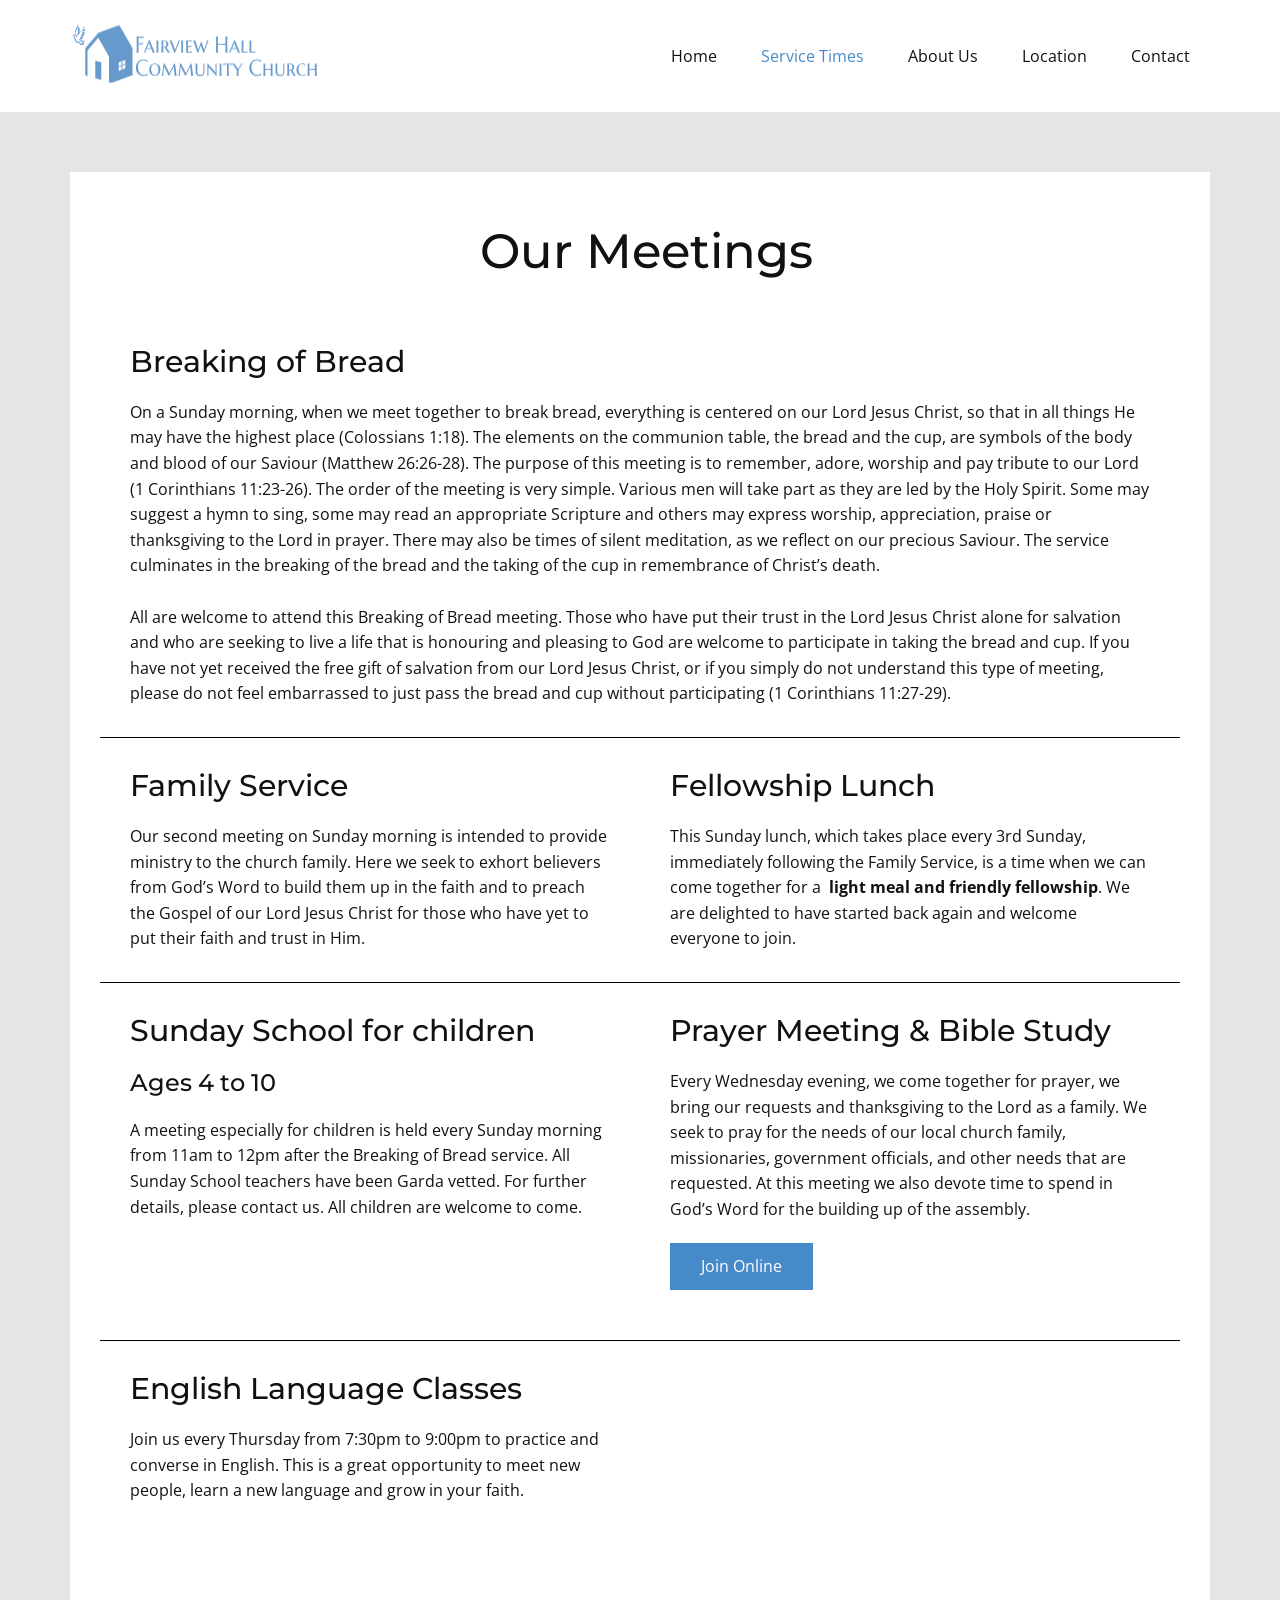
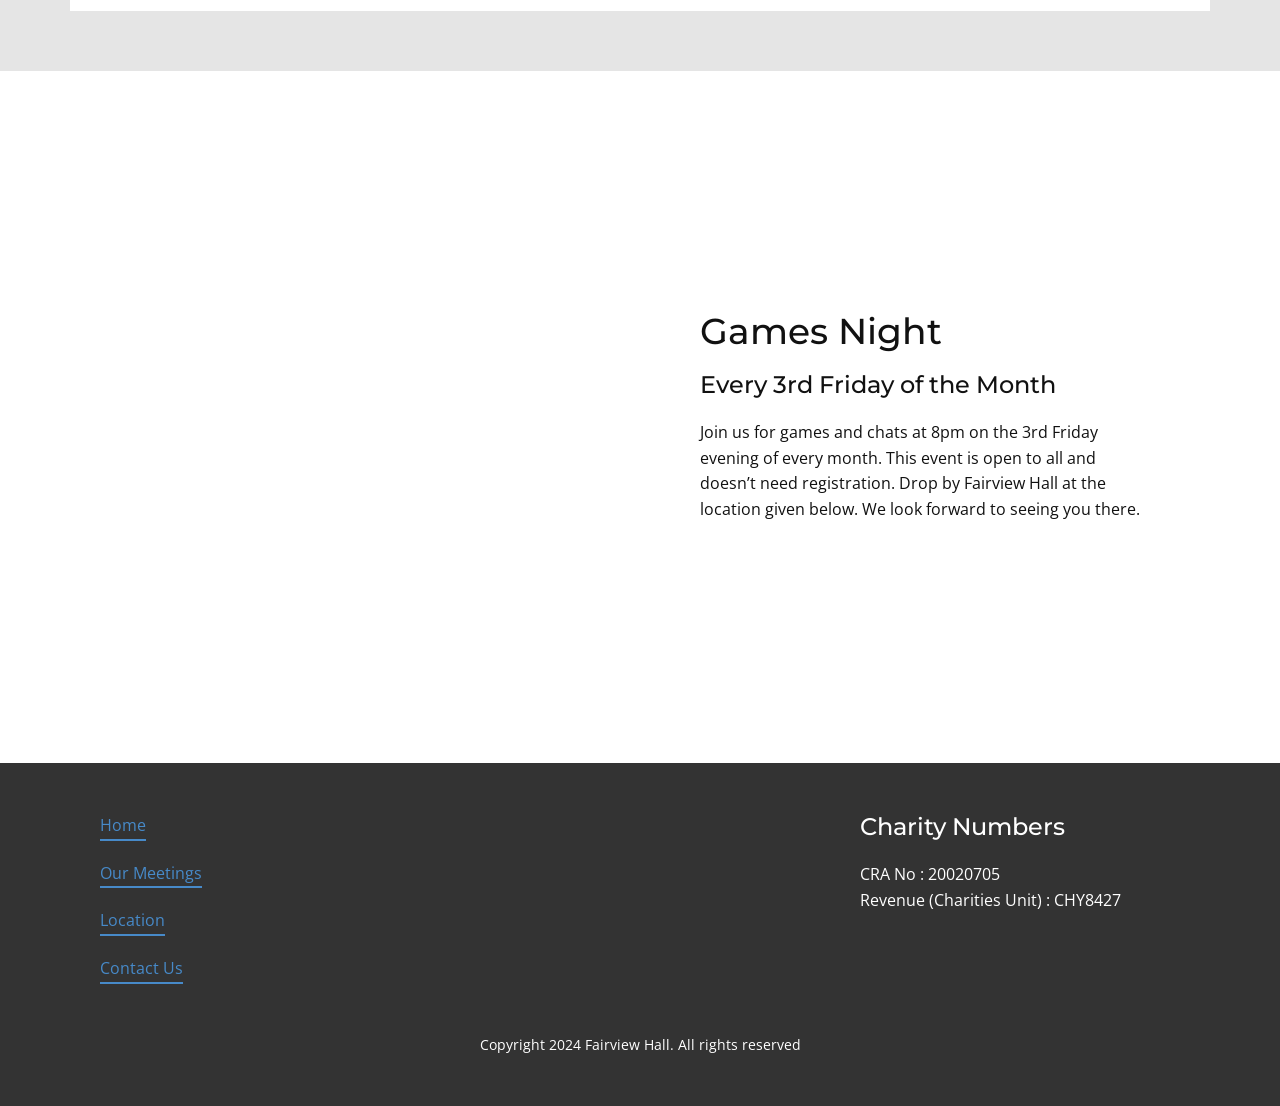
==== commit f6904a10: "UPDATE: Changes to timing and formatting" ====
--- a/Meetings.html
+++ b/Meetings.html
@@ -5,12 +5,10 @@
         <meta charset="utf-8" />
         <meta
             name="keywords"
-            content="Fairview, Church, Christian, Christ, God, Bible, Meetings, Assembly"
-        />
+            content="Fairview, Church, Christian, Christ, God, Bible, Meetings, Assembly" />
         <meta
             name="description"
-            content="Main website for Fairview Hall Church to find details about weekly activities and contact for further information"
-        />
+            content="Main website for Fairview Hall Church to find details about weekly activities and contact for further information" />
         <title>Meetings</title>
         <link rel="stylesheet" href="nicepage.css" media="screen" />
         <link rel="stylesheet" href="Meetings.css" media="screen" />
@@ -18,22 +16,19 @@
             class="u-script"
             type="text/javascript"
             src="jquery.js"
-            defer=""
-        ></script>
+            defer=""></script>
         <script
             class="u-script"
             type="text/javascript"
             src="nicepage.js"
-            defer=""
-        ></script>
+            defer=""></script>
         <script type="text/javascript" src="shared.js"></script>
         <meta name="generator" content="Nicepage 4.18.5, nicepage.com" />
         <link rel="icon" href="images/favicon.png" />
         <link
             id="u-theme-google-font"
             rel="stylesheet"
-            href="https://fonts.googleapis.com/css?family=Montserrat:100,100i,200,200i,300,300i,400,400i,500,500i,600,600i,700,700i,800,800i,900,900i|Open+Sans:300,300i,400,400i,500,500i,600,600i,700,700i,800,800i"
-        />
+            href="https://fonts.googleapis.com/css?family=Montserrat:100,100i,200,200i,300,300i,400,400i,500,500i,600,600i,700,700i,800,800i,900,900i|Open+Sans:300,300i,400,400i,500,500i,600,600i,700,700i,800,800i" />
 
         <script type="application/ld+json">
             {
@@ -47,42 +42,35 @@
         <meta property="og:title" content="Meetings" />
         <meta
             property="og:description"
-            content="Main website for Fairview Hall Church to find details about weekly activities and contact for further information"
-        />
+            content="Main website for Fairview Hall Church to find details about weekly activities and contact for further information" />
         <meta property="og:type" content="website" />
     </head>
 
     <body class="u-body u-xl-mode" data-lang="en">
         <header
             class="u-clearfix u-header u-sticky u-sticky-caca u-white u-header"
-            id="sec-d228"
-        >
+            id="sec-d228">
             <div class="u-clearfix u-sheet u-sheet-1">
                 <a
-                    href="https://nicepage.com"
+                    href="index.html"
                     class="u-image u-logo u-image-1"
                     data-image-width="300"
-                    data-image-height="124"
-                >
+                    data-image-height="124">
                     <img
                         src="images/4U8PYB-LogoMakr.png"
-                        class="u-logo-image u-logo-image-1"
-                    />
+                        class="u-logo-image u-logo-image-1" />
                 </a>
                 <nav class="u-menu u-menu-one-level u-offcanvas u-menu-1">
                     <div
                         class="menu-collapse"
-                        style="font-size: 1rem; letter-spacing: 0px"
-                    >
+                        style="font-size: 1rem; letter-spacing: 0px">
                         <a
                             class="u-button-style u-custom-left-right-menu-spacing u-custom-padding-bottom u-custom-top-bottom-menu-spacing u-nav-link u-text-active-palette-1-base u-text-hover-palette-2-base"
-                            href="#"
-                        >
+                            href="#">
                             <svg class="u-svg-link" viewBox="0 0 24 24">
                                 <use
                                     xmlns:xlink="http://www.w3.org/1999/xlink"
-                                    xlink:href="#menu-hamburger"
-                                ></use>
+                                    xlink:href="#menu-hamburger"></use>
                             </svg>
                             <svg
                                 class="u-svg-content"
@@ -92,8 +80,7 @@
                                 x="0px"
                                 y="0px"
                                 xmlns:xlink="http://www.w3.org/1999/xlink"
-                                xmlns="http://www.w3.org/2000/svg"
-                            >
+                                xmlns="http://www.w3.org/2000/svg">
                                 <g>
                                     <rect y="1" width="16" height="2"></rect>
                                     <rect y="7" width="16" height="2"></rect>
@@ -108,31 +95,30 @@
                                 <a
                                     class="u-button-style u-nav-link u-text-active-palette-1-base u-text-hover-palette-2-base"
                                     href="index.html"
-                                    style="padding: 10px 20px"
-                                    >Home</a
-                                >
+                                    style="padding: 10px 20px">
+                                    Home
+                                </a>
                             </li>
                             <li class="u-nav-item">
                                 <a
                                     class="n-submenu u-button-style u-nav-link u-text-active-palette-1-base u-text-hover-palette-2-base"
                                     href="index.html#sec-service"
-                                    style="padding: 10px 20px"
-                                    >Service Times</a
-                                >
+                                    style="padding: 10px 20px">
+                                    Service Times
+                                </a>
                                 <div
                                     class="u-nav-popup"
                                     data-animation-name=""
                                     data-animation-duration="1000"
                                     data-animation-delay="0"
-                                    data-animation-out="0"
-                                >
+                                    data-animation-out="0">
                                     <ul class="u-nav u-unstyled">
                                         <li class="u-nav-item">
                                             <a
                                                 class="u-button-style u-nav-link"
-                                                href="#"
-                                                >Meetings</a
-                                            >
+                                                href="#">
+                                                Meetings
+                                            </a>
                                         </li>
                                     </ul>
                                 </div>
@@ -141,89 +127,85 @@
                                 <a
                                     class="u-button-style u-nav-link u-text-active-palette-1-base u-text-hover-palette-2-base"
                                     href="index.html#sec-about"
-                                    style="padding: 10px 20px"
-                                    >About Us</a
-                                >
+                                    style="padding: 10px 20px">
+                                    About Us
+                                </a>
                             </li>
                             <li class="u-nav-item">
                                 <a
                                     class="u-button-style u-nav-link u-text-active-palette-1-base u-text-hover-palette-2-base"
                                     href="index.html#sec-location"
-                                    style="padding: 10px 20px"
-                                    >Location</a
-                                >
+                                    style="padding: 10px 20px">
+                                    Location
+                                </a>
                             </li>
                             <li class="u-nav-item">
                                 <a
                                     class="u-button-style u-nav-link u-text-active-palette-1-base u-text-hover-palette-2-base"
                                     href="index.html#sec-contact"
-                                    style="padding: 10px 20px"
-                                    >Contact</a
-                                >
+                                    style="padding: 10px 20px">
+                                    Contact
+                                </a>
                             </li>
                         </ul>
                     </div>
                     <div class="u-custom-menu u-nav-container-collapse">
                         <div
-                            class="u-black u-container-style u-inner-container-layout u-opacity u-opacity-95 u-sidenav"
-                        >
+                            class="u-black u-container-style u-inner-container-layout u-opacity u-opacity-95 u-sidenav">
                             <div
-                                class="u-inner-container-layout u-sidenav-overflow"
-                            >
+                                class="u-inner-container-layout u-sidenav-overflow">
                                 <div class="u-menu-close"></div>
                                 <ul
-                                    class="u-align-center u-nav u-popupmenu-items u-unstyled u-nav-3"
-                                >
+                                    class="u-align-center u-nav u-popupmenu-items u-unstyled u-nav-3">
                                     <li class="u-nav-item">
                                         <a
                                             class="u-button-style u-nav-link"
-                                            href="index.html"
-                                            >Home</a
-                                        >
+                                            href="index.html">
+                                            Home
+                                        </a>
                                     </li>
                                     <li class="u-nav-item">
                                         <a
                                             class="u-button-style u-nav-link"
-                                            href="index.html#sec-service"
-                                            >Service Times</a
-                                        >
+                                            href="index.html#sec-service">
+                                            Service Times
+                                        </a>
                                         <ul class="u-nav">
                                             <li class="u-nav-item">
                                                 <a
                                                     class="u-button-style u-nav-link"
-                                                    href="#"
-                                                    >Meetings</a
-                                                >
+                                                    href="#">
+                                                    Meetings
+                                                </a>
                                             </li>
                                         </ul>
                                     </li>
                                     <li class="u-nav-item">
                                         <a
                                             class="u-button-style u-nav-link"
-                                            href="index.html#sec-about"
-                                            >About Us</a
-                                        >
+                                            href="index.html#sec-about">
+                                            About Us
+                                        </a>
                                     </li>
                                     <li class="u-nav-item">
                                         <a
                                             class="u-button-style u-nav-link"
-                                            href="index.html#sec-location"
-                                            >Location</a
-                                        >
+                                            href="index.html#sec-location">
+                                            Location
+                                        </a>
                                     </li>
                                     <li class="u-nav-item">
                                         <a
                                             class="u-button-style u-nav-link"
-                                            href="index.html#sec-contact"
-                                            >Contact</a
-                                        >
+                                            href="index.html#sec-contact">
+                                            Contact
+                                        </a>
                                     </li>
                                 </ul>
                             </div>
                         </div>
                         <div
-                            class="u-black u-menu-overlay u-opacity u-opacity-70"
-                        ></div>
+                            class="u-black u-menu-overlay u-opacity u-opacity-70"></div>
                     </div>
                 </nav>
             </div>
@@ -231,8 +213,7 @@
         <section class="u-clearfix u-grey-10 u-section-1" id="sec-2fcf">
             <div class="u-clearfix u-sheet u-valign-middle u-sheet-1">
                 <div
-                    class="u-container-style u-expanded-width u-group u-white u-group-1"
-                >
+                    class="u-container-style u-expanded-width u-group u-white u-group-1">
                     <div class="u-container-layout u-container-layout-1">
                         <h1 class="u-align-center u-text u-text-1">
                             Our Meetings
@@ -243,19 +224,15 @@
                                     <div class="u-size-20">
                                         <div class="u-layout-row">
                                             <div
-                                                class="u-container-style u-layout-cell u-size-60 u-layout-cell-1"
-                                            >
+                                                class="u-container-style u-layout-cell u-size-60 u-layout-cell-1">
                                                 <div
-                                                    class="u-border-1 u-border-black u-border-no-left u-border-no-right u-border-no-top u-container-layout u-container-layout-2"
-                                                >
+                                                    class="u-border-1 u-border-black u-border-no-left u-border-no-right u-border-no-top u-container-layout u-container-layout-2">
                                                     <h3
-                                                        class="u-text u-text-default u-text-2"
-                                                    >
+                                                        class="u-text u-text-default u-text-2">
                                                         Breaking of Bread
                                                     </h3>
                                                     <p
-                                                        class="u-text u-text-default u-text-3"
-                                                    >
+                                                        class="u-text u-text-default u-text-3">
                                                         On a Sunday morning,
                                                         when we meet together to
                                                         break bread, everything
@@ -296,7 +273,8 @@
                                                         and the taking of the
                                                         cup in remembrance of
                                                         Christ’s death. <br />
-                                                        <br />All are welcome to
+                                                        <br />
+                                                        All are welcome to
                                                         attend this Breaking of
                                                         Bread meeting. Those who
                                                         have put their trust in
@@ -326,19 +304,15 @@
                                     <div class="u-size-20">
                                         <div class="u-layout-row">
                                             <div
-                                                class="u-container-style u-layout-cell u-size-30 u-layout-cell-2"
-                                            >
+                                                class="u-container-style u-layout-cell u-size-30 u-layout-cell-2">
                                                 <div
-                                                    class="u-border-1 u-border-black u-border-no-left u-border-no-right u-border-no-top u-container-layout u-container-layout-3"
-                                                >
+                                                    class="u-border-1 u-border-black u-border-no-left u-border-no-right u-border-no-top u-container-layout u-container-layout-3">
                                                     <h3
-                                                        class="u-text u-text-default u-text-4"
-                                                    >
+                                                        class="u-text u-text-default u-text-4">
                                                         Family Service
                                                     </h3>
                                                     <p
-                                                        class="u-text u-text-default u-text-5"
-                                                    >
+                                                        class="u-text u-text-default u-text-5">
                                                         Our second meeting on
                                                         Sunday morning is
                                                         intended to provide
@@ -356,27 +330,23 @@
                                                 </div>
                                             </div>
                                             <div
-                                                class="u-container-style u-layout-cell u-size-30 u-layout-cell-3"
-                                            >
+                                                class="u-container-style u-layout-cell u-size-30 u-layout-cell-3">
                                                 <div
-                                                    class="u-border-1 u-border-black u-border-no-left u-border-no-right u-border-no-top u-container-layout u-container-layout-4"
-                                                >
+                                                    class="u-border-1 u-border-black u-border-no-left u-border-no-right u-border-no-top u-container-layout u-container-layout-4">
                                                     <h3
-                                                        class="u-text u-text-default u-text-6"
-                                                    >
+                                                        class="u-text u-text-default u-text-6">
                                                         Fellowship Lunch
                                                     </h3>
                                                     <p
-                                                        class="u-text u-text-default u-text-7"
-                                                    >
+                                                        class="u-text u-text-default u-text-7">
                                                         This Sunday lunch, which
                                                         takes place every 3rd
                                                         Sunday, immediately
                                                         following the Family
                                                         Service, is a time when
                                                         we can come together for
-                                                        a&nbsp;<b
-                                                            >light meal and
+                                                        a&nbsp;<b>
+                                                            light meal and
                                                             friendly
                                                             fellowship</b
                                                         >. We are delighted to
@@ -390,28 +360,22 @@
                                     </div>
                                     <div class="u-size-20">
                                         <div
-                                            class="u-layout-row u-border-1 u-border-black u-border-no-left u-border-no-right u-border-no-top"
-                                        >
+                                            class="u-layout-row u-border-1 u-border-black u-border-no-left u-border-no-right u-border-no-top">
                                             <div
-                                                class="u-container-style u-layout-cell u-shape-rectangle u-size-30 u-layout-cell-4"
-                                            >
+                                                class="u-container-style u-layout-cell u-shape-rectangle u-size-30 u-layout-cell-4">
                                                 <div
-                                                    class="u-container-layout u-container-layout-5"
-                                                >
+                                                    class="u-container-layout u-container-layout-5">
                                                     <h3
-                                                        class="u-text u-text-default u-text-8"
-                                                    >
+                                                        class="u-text u-text-default u-text-8">
                                                         Sunday School for
                                                         children
                                                     </h3>
                                                     <h4
-                                                        class="u-text u-text-default u-text-9"
-                                                    >
+                                                        class="u-text u-text-default u-text-9">
                                                         Ages 4 to 10
                                                     </h4>
                                                     <p
-                                                        class="u-text u-text-default u-text-10"
-                                                    >
+                                                        class="u-text u-text-default u-text-10">
                                                         A meeting especially for
                                                         children is held every
                                                         Sunday morning from 11am
@@ -427,20 +391,16 @@
                                                 </div>
                                             </div>
                                             <div
-                                                class="u-container-style u-layout-cell u-shape-rectangle u-size-30 u-layout-cell-5"
-                                            >
+                                                class="u-container-style u-layout-cell u-shape-rectangle u-size-30 u-layout-cell-5">
                                                 <div
-                                                    class="u-container-layout u-container-layout-6"
-                                                >
+                                                    class="u-container-layout u-container-layout-6">
                                                     <h3
-                                                        class="u-text u-text-default u-text-11"
-                                                    >
+                                                        class="u-text u-text-default u-text-11">
                                                         Prayer Meeting &amp;
                                                         Bible Study
                                                     </h3>
                                                     <p
-                                                        class="u-text u-text-default u-text-12"
-                                                    >
+                                                        class="u-text u-text-default u-text-12">
                                                         Every Wednesday evening,
                                                         we come together for
                                                         prayer, we bring our
@@ -460,9 +420,9 @@
                                                     </p>
                                                     <a
                                                         class="u-button-link u-button-style u-border-1 u-btn"
-                                                        href="https://fairviewhall.my.webex.com/meet/FH"
-                                                        >Join Online</a
-                                                    >
+                                                        href="https://fairviewhall.my.webex.com/meet/FH">
+                                                        Join Online
+                                                    </a>
                                                 </div>
                                             </div>
                                         </div>
@@ -470,19 +430,15 @@
                                     <div class="u-size-20">
                                         <div class="u-layout-row">
                                             <div
-                                                class="u-container-style u-layout-cell u-shape-rectangle u-size-30 u-layout-cell-5"
-                                            >
+                                                class="u-container-style u-layout-cell u-shape-rectangle u-size-30 u-layout-cell-5">
                                                 <div
-                                                    class="u-container-layout u-container-layout-6"
-                                                >
+                                                    class="u-container-layout u-container-layout-6">
                                                     <h3
-                                                        class="u-text u-text-default u-text-11"
-                                                    >
+                                                        class="u-text u-text-default u-text-11">
                                                         English Language Classes
                                                     </h3>
                                                     <p
-                                                        class="u-text u-text-default u-text-12"
-                                                    >
+                                                        class="u-text u-text-default u-text-12">
                                                         Join us every Thursday
                                                         from 7:30pm to 9:00pm to
                                                         practice and converse in
@@ -506,24 +462,19 @@
         <section class="u-clearfix u-section-2" id="sec-2cde">
             <div class="u-clearfix u-sheet u-sheet-1">
                 <div
-                    class="u-clearfix u-gutter-0 u-layout-wrap u-layout-wrap-1"
-                >
-                    <div class="u-layout" style="">
-                        <div class="u-layout-row" style="">
+                    class="u-clearfix u-gutter-0 u-layout-wrap u-layout-wrap-1">
+                    <div class="u-layout">
+                        <div class="u-layout-row">
                             <div
                                 class="u-align-left u-container-style u-layout-cell u-left-cell u-size-30 u-size-xs-60 u-layout-cell-1"
-                                src=""
-                            >
+                                src="">
                                 <div
                                     class="u-container-layout u-container-layout-1"
-                                    src=""
-                                >
+                                    src="">
                                     <div
-                                        class="u-expanded-width u-video u-video-contain u-video-1"
-                                    >
+                                        class="u-expanded-width u-video u-video-contain u-video-1">
                                         <div
-                                            class="embed-responsive embed-responsive-1"
-                                        >
+                                            class="embed-responsive embed-responsive-1">
                                             <iframe
                                                 style="
                                                     position: absolute;
@@ -535,18 +486,15 @@
                                                 class="embed-responsive-item"
                                                 src="https://www.youtube.com/embed/LM0GZDyP-Vg?mute=1&amp;showinfo=0&amp;controls=0&amp;start=0"
                                                 frameborder="0"
-                                                allowfullscreen=""
-                                            ></iframe>
+                                                allowfullscreen=""></iframe>
                                         </div>
                                     </div>
                                 </div>
                             </div>
                             <div
-                                class="u-align-left u-container-style u-layout-cell u-right-cell u-shape-rectangle u-size-30 u-size-xs-60 u-layout-cell-2"
-                            >
+                                class="u-align-left u-container-style u-layout-cell u-right-cell u-shape-rectangle u-size-30 u-size-xs-60 u-layout-cell-2">
                                 <div
-                                    class="u-container-layout u-valign-middle u-container-layout-2"
-                                >
+                                    class="u-container-layout u-valign-middle u-container-layout-2">
                                     <h2 class="u-text u-text-default u-text-1">
                                         Games Night
                                     </h2>
@@ -571,28 +519,25 @@
 
         <footer
             class="u-align-center u-clearfix u-footer u-grey-80 u-footer"
-            id="sec-e7ee"
-        >
+            id="sec-e7ee">
             <div class="u-clearfix u-sheet u-sheet-1">
                 <div class="u-clearfix u-layout-wrap u-layout-wrap-1">
                     <div class="u-layout">
                         <div class="u-layout-row">
                             <div
-                                class="u-container-style u-layout-cell u-size-20 u-layout-cell-1"
-                            >
+                                class="u-container-style u-layout-cell u-size-20 u-layout-cell-1">
                                 <div
-                                    class="u-container-layout u-container-layout-1"
-                                >
+                                    class="u-container-layout u-container-layout-1">
                                     <a
                                         href="index.html"
-                                        class="u-active-none u-border-2 u-border-palette-1-base u-bottom-left-radius-0 u-bottom-right-radius-0 u-btn u-btn-rectangle u-button-style u-hover-none u-none u-radius-0 u-top-left-radius-0 u-top-right-radius-0 u-btn-1"
-                                        >Home</a
-                                    >
+                                        class="u-active-none u-border-2 u-border-palette-1-base u-bottom-left-radius-0 u-bottom-right-radius-0 u-btn u-btn-rectangle u-button-style u-hover-none u-none u-radius-0 u-top-left-radius-0 u-top-right-radius-0 u-btn-1">
+                                        Home
+                                    </a>
                                     <a
                                         href="#"
-                                        class="u-active-none u-border-2 u-border-palette-1-base u-bottom-left-radius-0 u-bottom-right-radius-0 u-btn u-btn-rectangle u-button-style u-hover-none u-none u-radius-0 u-top-left-radius-0 u-top-right-radius-0 u-btn-2"
-                                        >Our Meetings</a
-                                    >
+                                        class="u-active-none u-border-2 u-border-palette-1-base u-bottom-left-radius-0 u-bottom-right-radius-0 u-btn u-btn-rectangle u-button-style u-hover-none u-none u-radius-0 u-top-left-radius-0 u-top-right-radius-0 u-btn-2">
+                                        Our Meetings
+                                    </a>
                                     <p class="u-text u-text-default u-text-1">
                                         <a
                                             class="u-active-none u-border-2 u-border-palette-1-base u-btn u-button-style u-hover-none u-none u-btn-3"
@@ -600,36 +545,32 @@
                                             data-animation-name=""
                                             data-animation-duration="0"
                                             data-animation-delay="0"
-                                            data-animation-direction=""
-                                            >Location</a
-                                        >
+                                            data-animation-direction="">
+                                            Location
+                                        </a>
                                     </p>
                                     <a
                                         href="index.html#sec-contact"
-                                        class="u-active-none u-border-2 u-border-palette-1-base u-bottom-left-radius-0 u-bottom-right-radius-0 u-btn u-btn-rectangle u-button-style u-hover-none u-none u-radius-0 u-top-left-radius-0 u-top-right-radius-0 u-btn-4"
-                                        >Contact Us</a
-                                    >
+                                        class="u-active-none u-border-2 u-border-palette-1-base u-bottom-left-radius-0 u-bottom-right-radius-0 u-btn u-btn-rectangle u-button-style u-hover-none u-none u-radius-0 u-top-left-radius-0 u-top-right-radius-0 u-btn-4">
+                                        Contact Us
+                                    </a>
                                 </div>
                             </div>
                             <div
-                                class="u-container-style u-layout-cell u-size-20 u-layout-cell-2"
-                            >
+                                class="u-container-style u-layout-cell u-size-20 u-layout-cell-2">
                                 <div
-                                    class="u-container-layout u-container-layout-2"
-                                ></div>
+                                    class="u-container-layout u-container-layout-2"></div>
                             </div>
                             <div
-                                class="u-container-style u-layout-cell u-size-20 u-layout-cell-3"
-                            >
+                                class="u-container-style u-layout-cell u-size-20 u-layout-cell-3">
                                 <div
-                                    class="u-container-layout u-container-layout-3"
-                                >
+                                    class="u-container-layout u-container-layout-3">
                                     <h4 class="u-text u-text-default u-text-2">
                                         Charity Numbers
                                     </h4>
                                     <p class="u-text u-text-default u-text-3">
-                                        CRA No : 20020705<br />Revenue
-                                        (Charities Unit) : CHY8427
+                                        CRA No : 20020705<br />
+                                        Revenue (Charities Unit) : CHY8427
                                     </p>
                                 </div>
                             </div>
@@ -637,7 +578,7 @@
                     </div>
                 </div>
                 <p class="u-small-text u-text u-text-variant u-text-4">
-                    Copyright 2022 Fairview Hall. All rights reserved
+                    Copyright 2024 Fairview Hall. All rights reserved
                 </p>
             </div>
         </footer>
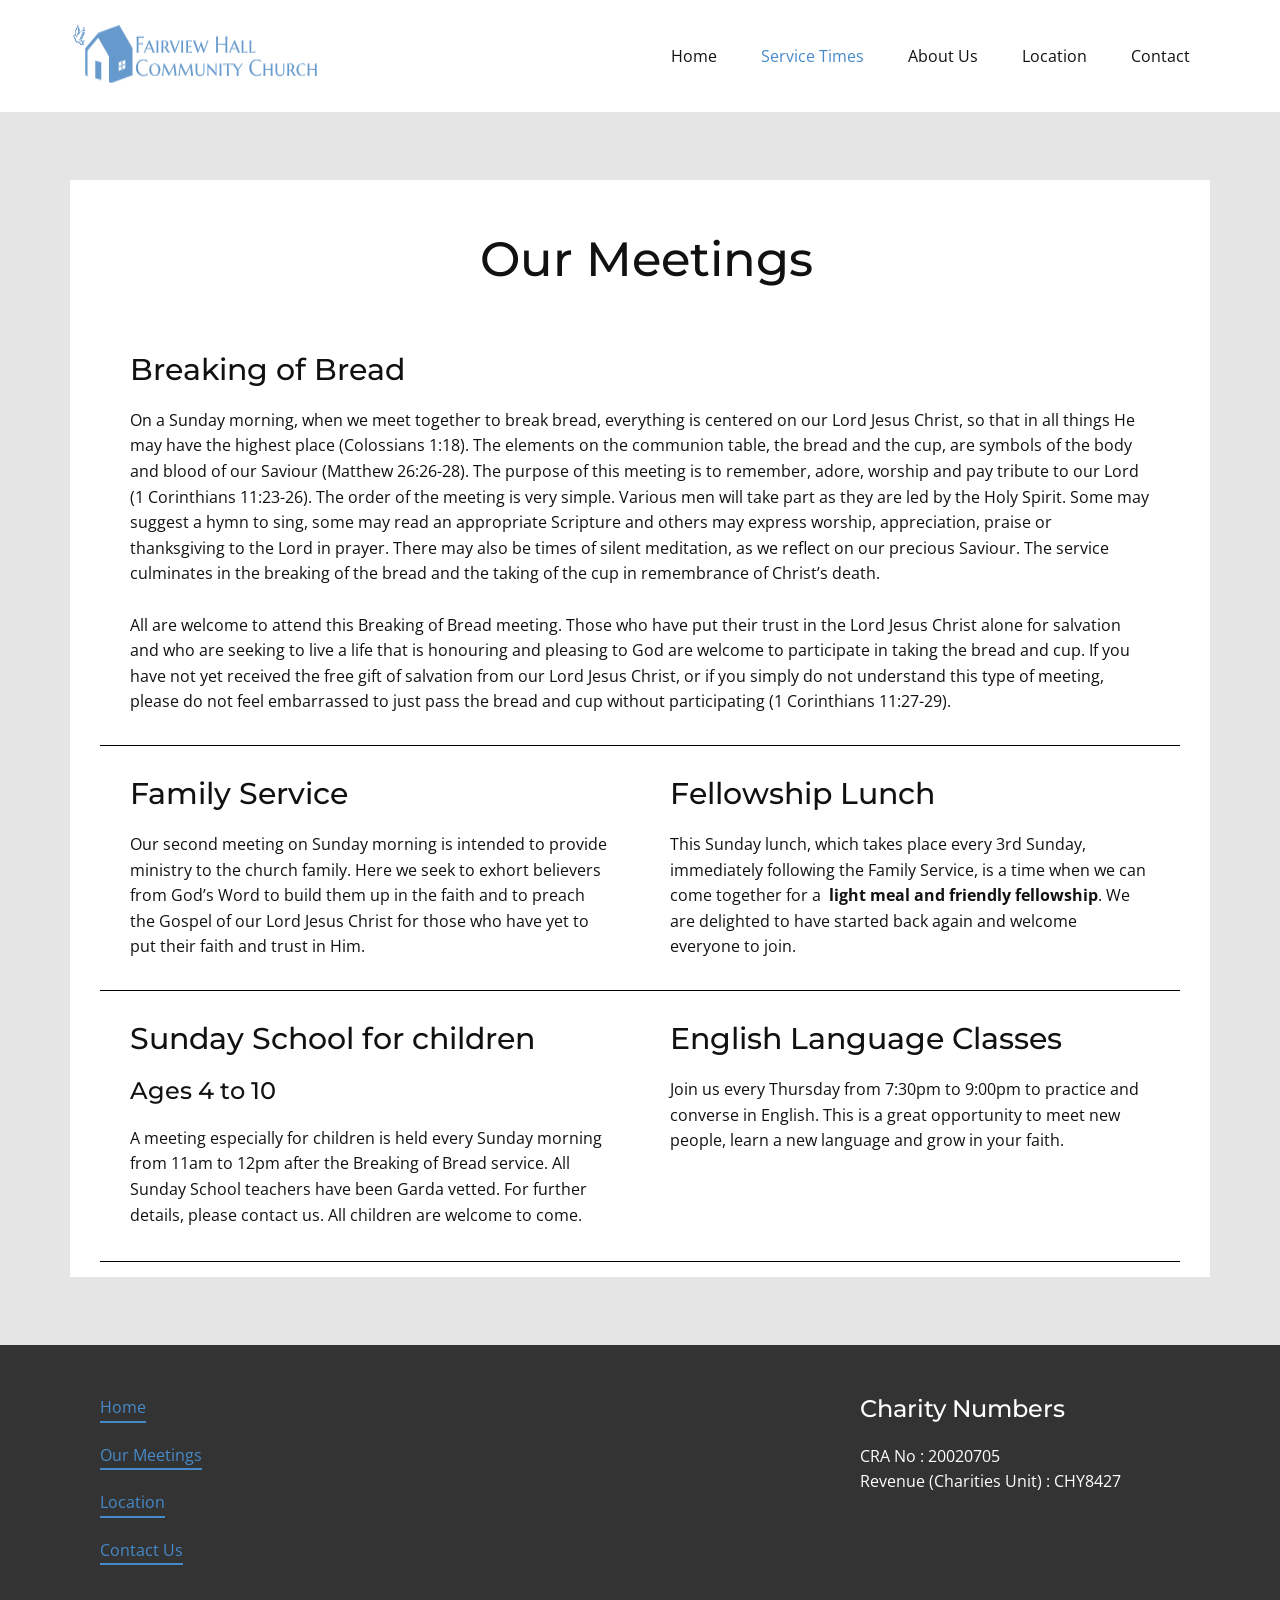
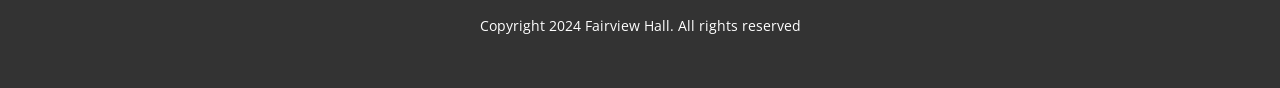
==== commit eda362fc: "FEAT: Updated website changes - Added Tiktok link to socials - Changed phone number - Removed wednes" ====
--- a/Meetings.html
+++ b/Meetings.html
@@ -392,7 +392,7 @@
                                             </div>
                                             <div
                                                 class="u-container-style u-layout-cell u-shape-rectangle u-size-30 u-layout-cell-5">
-                                                <div
+                                                <!-- <div
                                                     class="u-container-layout u-container-layout-6">
                                                     <h3
                                                         class="u-text u-text-default u-text-11">
@@ -423,14 +423,14 @@
                                                         href="https://fairviewhall.my.webex.com/meet/FH">
                                                         Join Online
                                                     </a>
-                                                </div>
-                                            </div>
+                                                </div> -->
+                                                <!-- </div>
                                         </div>
                                     </div>
                                     <div class="u-size-20">
                                         <div class="u-layout-row">
                                             <div
-                                                class="u-container-style u-layout-cell u-shape-rectangle u-size-30 u-layout-cell-5">
+                                                class="u-container-style u-layout-cell u-shape-rectangle u-size-30 u-layout-cell-5"> -->
                                                 <div
                                                     class="u-container-layout u-container-layout-6">
                                                     <h3
@@ -459,7 +459,7 @@
                 </div>
             </div>
         </section>
-        <section class="u-clearfix u-section-2" id="sec-2cde">
+        <!-- <section class="u-clearfix u-section-2" id="sec-2cde">
             <div class="u-clearfix u-sheet u-sheet-1">
                 <div
                     class="u-clearfix u-gutter-0 u-layout-wrap u-layout-wrap-1">
@@ -515,7 +515,7 @@
                     </div>
                 </div>
             </div>
-        </section>
+        </section> -->
 
         <footer
             class="u-align-center u-clearfix u-footer u-grey-80 u-footer"
--- a/nicepage.css
+++ b/nicepage.css
@@ -163,8 +163,7 @@
     .fr-view img.fr-dib {
       margin: 10px auto;
       display: block;
-      float: none;
-      vertical-align: top; }
+      float: none; }
       .fr-view img.fr-dib.fr-fil {
         margin-left: 0;
         text-align: left; }
@@ -192,8 +191,7 @@
     .fr-view span.fr-img-caption.fr-dib {
       margin: 5px auto;
       display: block;
-      float: none;
-      vertical-align: top; }
+      float: none; }
       .fr-view span.fr-img-caption.fr-dib.fr-fil {
         margin-left: 0;
         text-align: left; }
@@ -277,6 +275,7 @@
         -webkit-opacity: 0.9;
         -moz-opacity: 0.9;
         opacity: 0.9;
+        filter: "progid:DXImageTransform.Microsoft.Alpha(Opacity=0)";
         -ms-filter: "progid:DXImageTransform.Microsoft.Alpha(Opacity=0)";
         width: 100%;
         text-align: center; }
@@ -307,8 +306,7 @@
   img.fr-view.fr-dib {
     margin: 5px auto;
     display: block;
-    float: none;
-    vertical-align: top; }
+    float: none; }
     img.fr-view.fr-dib.fr-fil {
       margin-left: 0;
       text-align: left; }
@@ -337,8 +335,7 @@
   span.fr-img-caption.fr-view.fr-dib {
     margin: 5px auto;
     display: block;
-    float: none;
-    vertical-align: top; }
+    float: none; }
     span.fr-img-caption.fr-view.fr-dib.fr-fil {
       margin-left: 0;
       text-align: left; }
@@ -360,7 +357,6 @@
       float: right;
       margin: 5px 0 5px 5px;
       max-width: calc(100% - 5px); }
-/*end-commonstyles library*/@charset "UTF-8";
 .u-hidden-block {
   visibility: hidden!important;
 }
@@ -493,7 +489,7 @@
 html [type="button"],
 [type="reset"],
 [type="submit"] {
-  -webkit-appearance: button;
+  appearance: button;-webkit-appearance: button;
 }
 button::-moz-focus-inner,
 [type="button"]::-moz-focus-inner,
@@ -541,7 +537,7 @@
   height: auto;
 }
 [type="search"] {
-  -webkit-appearance: textfield;
+  appearance: textfield;-webkit-appearance: textfield;
   outline-offset: -2px;
 }
 [type="search"]::-webkit-search-cancel-button,
@@ -5963,7 +5959,6 @@
 .u-background-effect-image,
 .u-video-poster {
   object-fit: cover;
-  display: block;
   vertical-align: middle;
   background-size: cover;
   background-position: 50% 50%;
@@ -17243,7 +17238,7 @@
   z-index: 1500;
   -webkit-text-size-adjust: 100%;
   /* create separate layer, to avoid paint on window.onscroll in webkit/blink */
-  -webkit-backface-visibility: hidden;
+  backface-visibility: hidden;-webkit-backface-visibility: hidden;
   outline: none;
 }
 .pswp * {
@@ -17294,6 +17289,7 @@
   background: #000;
   opacity: 0;
   transform: translateZ(0);
+  backface-visibility: hidden;
   -webkit-backface-visibility: hidden;
   will-change: opacity;
 }
@@ -17341,7 +17337,8 @@
 }
 .pswp__container,
 .pswp__zoom-wrap {
-  -webkit-backface-visibility: hidden;
+  backface-visibility: hidden;
+    -webkit-backface-visibility: hidden;
 }
 .pswp__item {
   position: absolute;
@@ -17363,7 +17360,8 @@
 	style is added to avoid flickering in webkit/blink when layers overlap
 */
 .pswp__img--placeholder {
-  -webkit-backface-visibility: hidden;
+  backface-visibility: hidden;
+    -webkit-backface-visibility: hidden;
 }
 /*
 	div element that matches size of large image
@@ -17462,7 +17460,8 @@
   background: none;
   cursor: pointer;
   overflow: visible;
-  -webkit-appearance: none;
+  appearance: none;
+    -webkit-appearance: none;
   display: block;
   border: 0;
   padding: 0;
@@ -17597,7 +17596,8 @@
   z-index: 1600;
   opacity: 0;
   transition: opacity 0.25s ease-out;
-  -webkit-backface-visibility: hidden;
+  backface-visibility: hidden;
+    -webkit-backface-visibility: hidden;
   will-change: opacity;
 }
 .pswp__share-modal--hidden {
@@ -17615,7 +17615,8 @@
   box-shadow: 0 2px 5px rgba(0, 0, 0, 0.25);
   transform: translateY(6px);
   transition: transform 0.25s;
-  -webkit-backface-visibility: hidden;
+  backface-visibility: hidden;
+    -webkit-backface-visibility: hidden;
   will-change: transform;
 }
 .pswp__share-tooltip a {
@@ -17853,7 +17854,8 @@
 .pswp__top-bar,
 .pswp--has_mouse .pswp__button--arrow--left,
 .pswp--has_mouse .pswp__button--arrow--right {
-  -webkit-backface-visibility: hidden;
+  backface-visibility: hidden;
+    -webkit-backface-visibility: hidden;
   will-change: opacity;
   transition: opacity 333ms cubic-bezier(0.4, 0, 0.22, 1);
 }
@@ -19461,14 +19463,14 @@
   }
   to {
     transform-origin: center center;
-    transform: translate3d(-50% !important, -50% !important, 0);
+    transform: translate3d(-50%, -50%, 0);
     opacity: 1;
   }
 }
 @keyframes customAnimationOut {
   from {
     transform-origin: center center;
-    transform: translate3d(-50% !important, -50% !important, 0);
+    transform: translate3d(-50%, -50%, 0);
     opacity: 1;
   }
   to {
--- a/Meetings.css
+++ b/Meetings.css
@@ -127,7 +127,7 @@
 
 @media (max-width: 1199px) {
   .u-section-1 .u-sheet-1 {
-    min-height: 1751px;
+    /* min-height: 1751px; */
   }
 
   .u-section-1 .u-group-1 {
